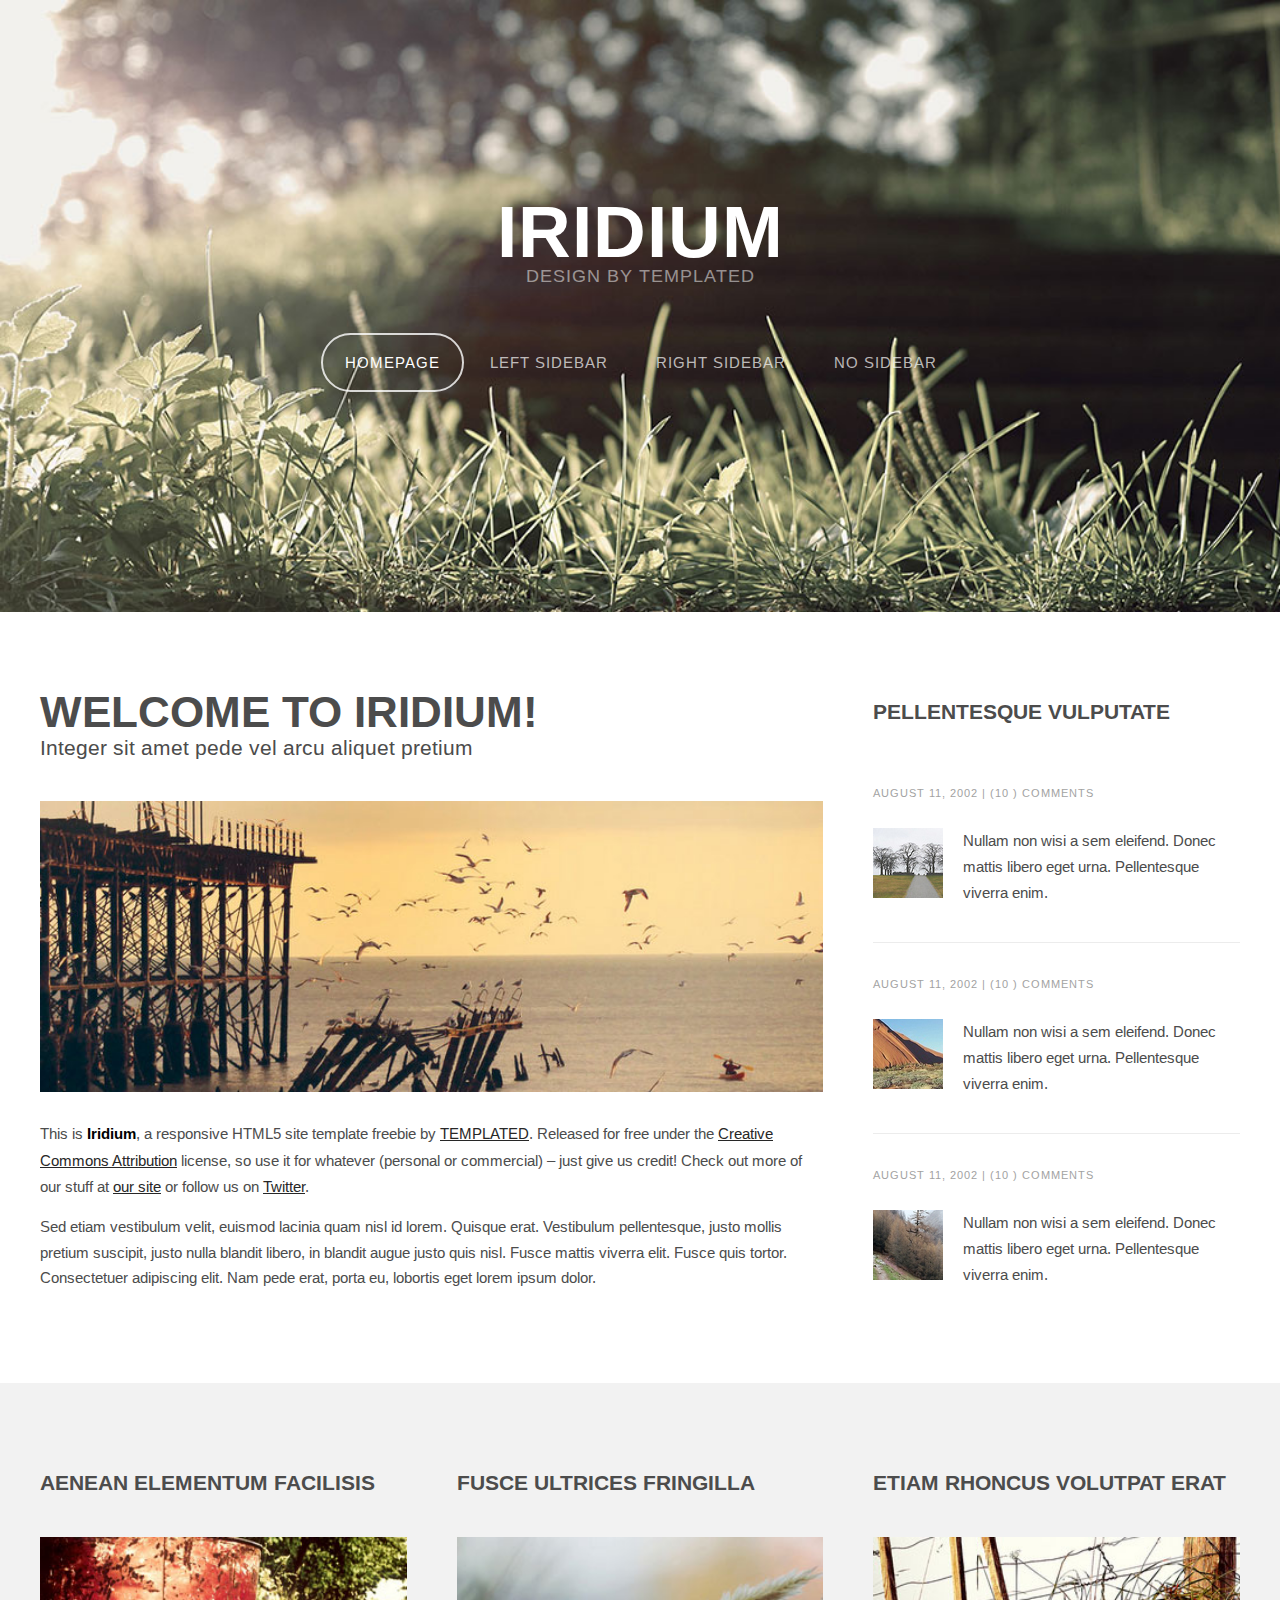
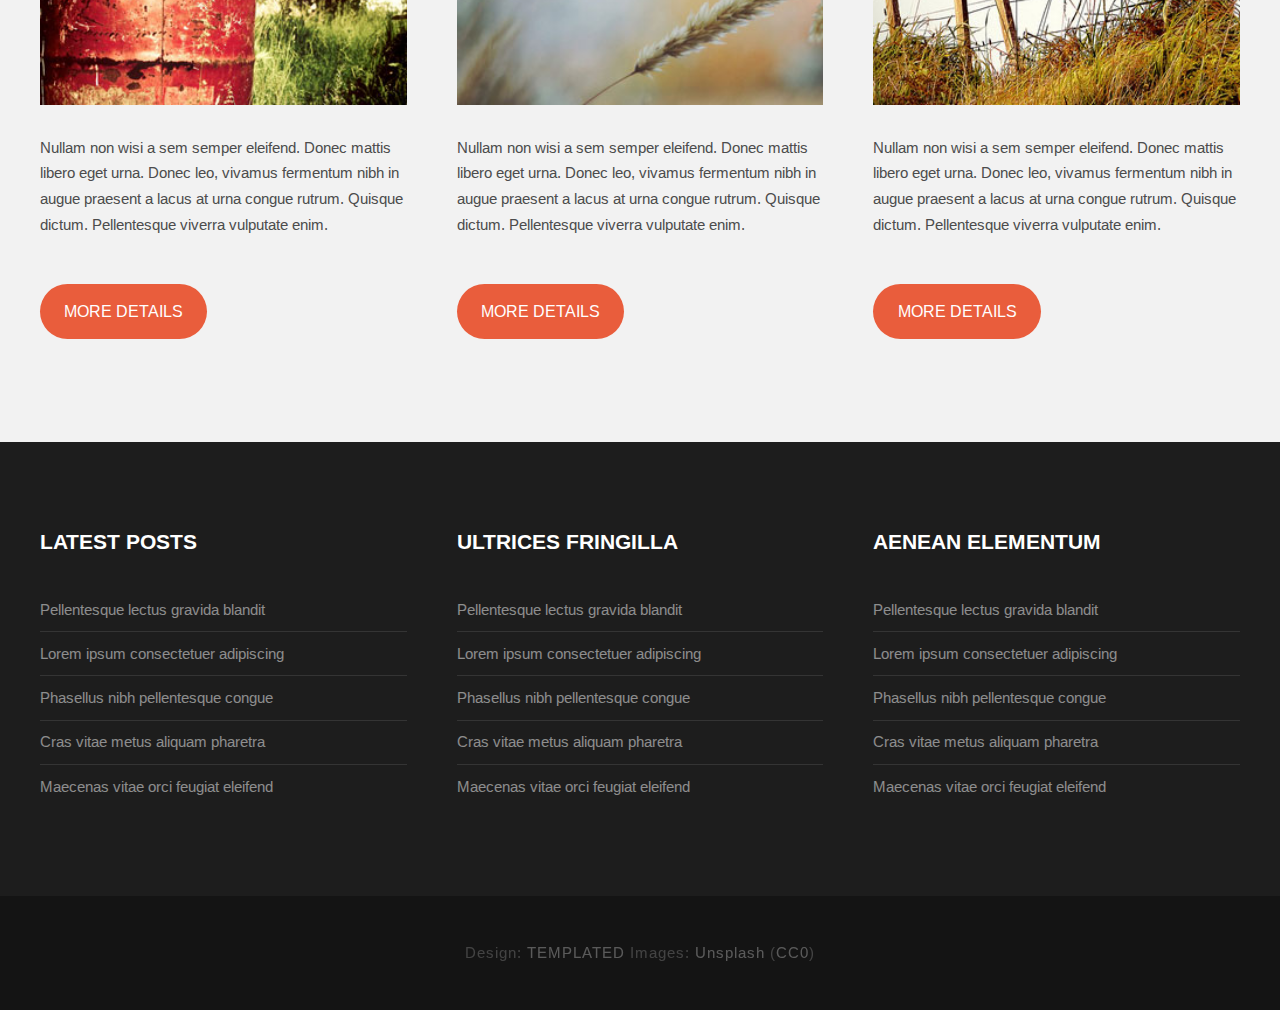
==== index.html @ a14058ca "Initial commit" ====
<!DOCTYPE HTML>
<!--
	Iridium by TEMPLATED
    templated.co @templatedco
    Released for free under the Creative Commons Attribution 3.0 license (templated.co/license)
-->
<html>
	<head>
		<title>Iridium by TEMPLATED</title>
		<meta http-equiv="content-type" content="text/html; charset=utf-8" />
		<meta name="description" content="" />
		<meta name="keywords" content="" />
		<link href='http://fonts.googleapis.com/css?family=Arimo:400,700' rel='stylesheet' type='text/css'>
		<!--[if lte IE 8]><script src="js/html5shiv.js"></script><![endif]-->
		<script src="http://ajax.googleapis.com/ajax/libs/jquery/1.11.0/jquery.min.js"></script>
		<script src="js/skel.min.js"></script>
		<script src="js/skel-panels.min.js"></script>
		<script src="js/init.js"></script>
		<noscript>
			<link rel="stylesheet" href="css/skel-noscript.css" />
			<link rel="stylesheet" href="css/style.css" />
			<link rel="stylesheet" href="css/style-desktop.css" />
		</noscript>
		<!--[if lte IE 8]><link rel="stylesheet" href="css/ie/v8.css" /><![endif]-->
		<!--[if lte IE 9]><link rel="stylesheet" href="css/ie/v9.css" /><![endif]-->
	</head>
	<body class="homepage">

		<!-- Header -->
		<div id="header">
			<div class="container"> 
				
				<!-- Logo -->
				<div id="logo">
					<h1><a href="#">Iridium</a></h1>
					<span>Design by TEMPLATED</span>
				</div>
				
				<!-- Nav -->
				<nav id="nav">
					<ul>
						<li class="active"><a href="index.html">Homepage</a></li>
						<li><a href="left-sidebar.html">Left Sidebar</a></li>
						<li><a href="right-sidebar.html">Right Sidebar</a></li>
						<li><a href="no-sidebar.html">No Sidebar</a></li>
					</ul>
				</nav>
			</div>
		</div>

		<!-- Main -->
		<div id="main">
			<div class="container">
				<div class="row"> 
					
					<!-- Content -->
					<div id="content" class="8u skel-cell-important">
						<section>
							<header>
								<h2>Welcome to Iridium!</h2>
								<span class="byline">Integer sit amet pede vel arcu aliquet pretium</span>
							</header>
							<a href="#" class="image full"><img src="images/pic07.jpg" alt="" /></a>
							<p>This is <strong>Iridium</strong>, a responsive HTML5 site template freebie by <a href="http://templated.co">TEMPLATED</a>. Released for free under the <a href="http://templated.co/license">Creative Commons Attribution</a> license, so use it for whatever (personal or commercial) &ndash; just give us credit! Check out more of our stuff at <a href="http://templated.co">our site</a> or follow us on <a href="http://twitter.com/templatedco">Twitter</a>.</p>
							<p>Sed etiam vestibulum velit, euismod lacinia quam nisl id lorem. Quisque erat. Vestibulum pellentesque, justo mollis pretium suscipit, justo nulla blandit libero, in blandit augue justo quis nisl. Fusce mattis viverra elit. Fusce quis tortor. Consectetuer adipiscing elit. Nam pede erat, porta eu, lobortis eget lorem ipsum dolor.</p>
						</section>
					</div>
					
					<!-- Sidebar -->
					<div id="sidebar" class="4u">
						<section>
							<header>
								<h2>Pellentesque vulputate</h2>
							</header>
							<ul class="style">
								<li>
									<p class="posted">August 11, 2002  |  (10 )  Comments</p>
									<img src="images/pic04.jpg" alt="" />
									<p class="text">Nullam non wisi a sem eleifend. Donec mattis libero eget urna. Pellentesque viverra enim.</p>
								</li>
								<li>
									<p class="posted">August 11, 2002  |  (10 )  Comments</p>
									<img src="images/pic05.jpg" alt="" />
									<p class="text">Nullam non wisi a sem eleifend. Donec mattis libero eget urna. Pellentesque viverra enim.</p>
								</li>
								<li>
									<p class="posted">August 11, 2002  |  (10 )  Comments</p>
									<img src="images/pic06.jpg" alt="" />
									<p class="text">Nullam non wisi a sem eleifend. Donec mattis libero eget urna. Pellentesque viverra enim.</p>
								</li>
							</ul>
						</section>
					</div>
				</div>
			</div>
		</div>

		<!-- Footer -->
		<div id="featured">
			<div class="container">
				<div class="row">
					<div class="4u">
						<h2>Aenean elementum facilisis</h2>
						<a href="#" class="image full"><img src="images/pic01.jpg" alt="" /></a>
						<p>Nullam non wisi a sem semper eleifend. Donec mattis libero eget urna. Donec leo, vivamus fermentum nibh in augue praesent a lacus at urna congue rutrum. Quisque dictum. Pellentesque viverra vulputate enim.</p>
						<p><a href="#" class="button">More Details</a></p>
					</div>
					<div class="4u">
						<h2>Fusce ultrices fringilla</h2>
						<a href="#" class="image full"><img src="images/pic02.jpg" alt="" /></a>
						<p>Nullam non wisi a sem semper eleifend. Donec mattis libero eget urna. Donec leo, vivamus fermentum nibh in augue praesent a lacus at urna congue rutrum. Quisque dictum. Pellentesque viverra vulputate enim.</p>
						<p><a href="#" class="button">More Details</a></p>
					</div>
					<div class="4u">
						<h2>Etiam rhoncus volutpat erat</h2>
						<a href="#" class="image full"><img src="images/pic03.jpg" alt="" /></a>
						<p>Nullam non wisi a sem semper eleifend. Donec mattis libero eget urna. Donec leo, vivamus fermentum nibh in augue praesent a lacus at urna congue rutrum. Quisque dictum. Pellentesque viverra vulputate enim.</p>
						<p><a href="#" class="button">More Details</a></p>
					</div>
				</div>
			</div>
		</div>


		<!-- Footer -->
		<div id="footer">
			<div class="container">
				<div class="row">
					<div class="4u">
						<section>
							<h2>Latest Posts</h2>
							<ul class="default">
								<li><a href="#">Pellentesque lectus gravida blandit</a></li>
								<li><a href="#">Lorem ipsum consectetuer adipiscing</a></li>
								<li><a href="#">Phasellus nibh pellentesque congue</a></li>
								<li><a href="#">Cras vitae metus aliquam pharetra</a></li>
								<li><a href="#">Maecenas vitae orci feugiat eleifend</a></li>
							</ul>
						</section>
					</div>
					<div class="4u">
						<section>
							<h2>Ultrices fringilla</h2>
							<ul class="default">
								<li><a href="#">Pellentesque lectus gravida blandit</a></li>
								<li><a href="#">Lorem ipsum consectetuer adipiscing</a></li>
								<li><a href="#">Phasellus nibh pellentesque congue</a></li>
								<li><a href="#">Cras vitae metus aliquam pharetra</a></li>
								<li><a href="#">Maecenas vitae orci feugiat eleifend</a></li>
							</ul>
						</section>
					</div>
					<div class="4u">
						<section>
							<h2>Aenean elementum</h2>
							<ul class="default">
								<li><a href="#">Pellentesque lectus gravida blandit</a></li>
								<li><a href="#">Lorem ipsum consectetuer adipiscing</a></li>
								<li><a href="#">Phasellus nibh pellentesque congue</a></li>
								<li><a href="#">Cras vitae metus aliquam pharetra</a></li>
								<li><a href="#">Maecenas vitae orci feugiat eleifend</a></li>
							</ul>
						</section>
					</div>
				</div>
			</div>
		</div>

		<!-- Copyright -->
		<div id="copyright">
			<div class="container">
				Design: <a href="http://templated.co">TEMPLATED</a> Images: <a href="http://unsplash.com">Unsplash</a> (<a href="http://unsplash.com/cc0">CC0</a>)
			</div>
		</div>
		
	</body>
</html>
---- css/skel-noscript.css ----
/* Resets (http://meyerweb.com/eric/tools/css/reset/ | v2.0 | 20110126 | License: none (public domain)) */

	html,body,div,span,applet,object,iframe,h1,h2,h3,h4,h5,h6,p,blockquote,pre,a,abbr,acronym,address,big,cite,code,del,dfn,em,img,ins,kbd,q,s,samp,small,strike,strong,sub,sup,tt,var,b,u,i,center,dl,dt,dd,ol,ul,li,fieldset,form,label,legend,table,caption,tbody,tfoot,thead,tr,th,td,article,aside,canvas,details,embed,figure,figcaption,footer,header,hgroup,menu,nav,output,ruby,section,summary,time,mark,audio,video{margin:0;padding:0;border:0;font-size:100%;font:inherit;vertical-align:baseline;}article,aside,details,figcaption,figure,footer,header,hgroup,menu,nav,section{display:block;}body{line-height:1;}ol,ul{list-style:none;}blockquote,q{quotes:none;}blockquote:before,blockquote:after,q:before,q:after{content:'';content:none;}table{border-collapse:collapse;border-spacing:0;}body{-webkit-text-size-adjust:none}

/* Box Model */

	*, *:before, *:after {
		-moz-box-sizing: border-box;
		-webkit-box-sizing: border-box;
		-o-box-sizing: border-box;
		-ms-box-sizing: border-box;
		box-sizing: border-box;
	}

/* Container */

	body {
		min-width: 1200px;
	}

	.container {
		width: 1200px;
		margin-left: auto;
		margin-right: auto;
	}

	/* Modifiers */
	
		.container.small {
			width: 900px;
		}

		.container.big {
			width: 100%;
			max-width: 1500px;
			min-width: 1200px;
		}

/* Grid */

	/* Cells */

		.\31 2u { width: 100% }
		.\31 1u { width: 91.6666666667% }
		.\31 0u { width: 83.3333333333% }
		.\39 u { width: 75% }
		.\38 u { width: 66.6666666667% }
		.\37 u { width: 58.3333333333% }
		.\36 u { width: 50% }
		.\35 u { width: 41.6666666667% }
		.\34 u { width: 33.3333333333% }
		.\33 u { width: 25% }
		.\32 u { width: 16.6666666667% }
		.\31 u { width: 8.3333333333% }
		.\-11u { margin-left: 91.6666666667% }
		.\-10u { margin-left: 83.3333333333% }
		.\-9u { margin-left: 75% }
		.\-8u { margin-left: 66.6666666667% }
		.\-7u { margin-left: 58.3333333333% }
		.\-6u { margin-left: 50% }
		.\-5u { margin-left: 41.6666666667% }
		.\-4u { margin-left: 33.3333333333% }
		.\-3u { margin-left: 25% }
		.\-2u { margin-left: 16.6666666667% }
		.\-1u { margin-left: 8.3333333333% }

		.row > * {
			padding: 50px 0 0 50px;
			float: left;
			-moz-box-sizing: border-box;
			-webkit-box-sizing: border-box;
			-o-box-sizing: border-box;
			-ms-box-sizing: border-box;
			box-sizing: border-box;
		}

		.row + .row > * {
			padding-top: 50px;
		}

		.row {
			margin-left: -50px;
		}

	/* Rows */

		.row:after {
			content: '';
			display: block;
			clear: both;
			height: 0;
		}

		.row:first-child > * {
			padding-top: 0;
		}

		.row > * {
			padding-top: 0;
		}

		/* Modifiers */

			/* Flush */

				.row.flush {
					margin-left: 0;
				}

				.row.flush > * {
					padding: 0 !important;
				}

			/* Quarter */

				.row.quarter > * {
					padding: 12.5px 0 0 12.5px;
				}

				.row.quarter + .row.quarter > * {
					padding-top: 12.5px;
				}

				.row.quarter {
					margin-left: -12.5px;
				}

			/* Half */

				.row.half > * {
					padding: 25px 0 0 25px;
				}

				.row.half + .row.half > * {
					padding-top: 25px;
				}

				.row.half {
					margin-left: -25px;
				}

			/* One and (a) Half */

				.row.oneandhalf > * {
					padding: 75px 0 0 75px;
				}

				.row.oneandhalf + .row.oneandhalf > * {
					padding-top: 75px;
				}

				.row.oneandhalf {
					margin-left: -75px;
				}

			/* Double */

				.row.double > * {
					padding: 100px 0 0 100px;
				}

				.row.double + .row.double > * {
					padding-top: 100px;
				}

				.row.double {
					margin-left: -100px;
				}
---- css/style.css ----
/*
	Iridium by TEMPLATED
    templated.co @templatedco
    Released for free under the Creative Commons Attribution 3.0 license (templated.co/license)
*/

/*********************************************************************************/
/* Basic                                                                         */
/*********************************************************************************/

	body
	{
		background: #141414;
	}

	body,input,textarea,select
	{
		font-family: 'Arimo', sans-serif;
		font-size: 11pt;
		line-height: 1.75em;
		color: #4c4c4c;
	}

	h1,h2,h3,h4,h5,h6
	{
		text-transform: uppercase;
		font-weight: bold;
	}
	
		h1 a, h2 a, h3 a, h4 a, h5 a, h6 a
		{
			color: inherit;
			text-decoration: none;
		}
		
	/* Change this to whatever font weight/color pairing is most suitable */
	strong, b
	{
		font-weight: bold;
		color: #000000;
	}
	
	em, i
	{
		font-style: italic;
	}

	/* Don't forget to set this to something that matches the design */
	a
	{
		text-decoration: underline;
		color: #272727;
	}

	a:hover
	{
		text-decoration: none;
	}
	
	sub
	{
		position: relative;
		top: 0.5em;
		font-size: 0.8em;
	}
	
	sup
	{
		position: relative;
		top: -0.5em;
		font-size: 0.8em;
	}
	
	hr
	{
		border: 0;
		border-top: solid 1px #ddd;
	}
	
	blockquote
	{
		border-left: solid 0.5em #ddd;
		padding: 1em 0 1em 2em;
		font-style: italic;
	}
	
	p, ul, ol, dl, table
	{
		margin-bottom: 1em;
	}

	header
	{
		margin-bottom: 1em;
	}
	
		header h2
		{
		}
	
		header .byline
		{
			display: block;
			margin: 0.5em 0 0 0;
			padding: 0 0 0.5em 0;
		}
		
	footer
	{
		margin-top: 1em;
	}

	br.clear
	{
		clear: both;
	}

	/* Sections/Articles */
	
		section,
		article
		{
			margin-bottom: 3em;
		}
		
		section > :last-child,
		article > :last-child
		{
			margin-bottom: 0;
		}

		section:last-child,
		article:last-child
		{
			margin-bottom: 0;
		}

		.row > section,
		.row > article
		{
			margin-bottom: 0;
		}

	/* Images */

		.image
		{
			display: inline-block;
		}
		
			.image img
			{
				display: block;
				width: 100%;
			}

			.image.featured
			{
				display: block;
				width: 100%;
				margin: 0 0 2em 0;
			}
			
			.image.full
			{
				display: block;
				width: 100%;
				margin: 0 0 2em 0;
			}
			
			.image.left
			{
				float: left;
				margin: 0 2em 2em 0;
			}
			
			.image.centered
			{
				display: block;
				margin: 0 0 2em 0;
			}

				.image.centered img
				{
					margin: 0 auto;
					width: auto;
				}

	/* Lists */

		ul.default
		{
			margin: 0;
			padding: 0;
			list-style: none;
		}
		
			ul.default li
			{
				padding: 0.60em 0em;
				border-top: 1px solid;
				border-color: rgba(255,255,255,.1);
			}
			
			ul.default li:first-child
			{
				padding-top: 0;
				border-top: none;
			}
			
			ul.default a
			{
				text-decoration: none;
				color: rgba(255,255,255,.5);
			}
			
			ul.default a:hover
			{
				text-decoration: underline;
			}
			
		ul.style {
		}
		
		ul.style li {
			margin: 0;
			padding: 2em 0em 1.5em 0em;
			border-top: 1px solid #ECECEC;
		}
		
		ul.style li:first-child
		{
			padding-top: 0;
			border-top: none;
		}
		
		ul.style img {
			float: left;
			margin-right: 20px;
		}
		
		ul.style p {
		}
		
		ul.style .posted {
			padding: 0em 0em 1em 0em;
			letter-spacing: 1px;
			text-transform: uppercase;
			font-size: 8pt;
			color: #A2A2A2;
		}
		
		ul.style .first {
			padding-top: 0px;
			border-top: none;
		}
							

	/* Buttons */
		
		.button
		{
			position: relative;
			display: inline-block;
			margin-top: 2em;
			padding: 0.90em 1.5em;
			background: #e95d3c;
			border-radius: 40px;
			text-decoration: none;
			text-transform: uppercase;
			font-size: 1.1em;
			color: #FFF;
			-moz-transition: color 0.35s ease-in-out, background-color 0.35s ease-in-out;
			-webkit-transition: color 0.35s ease-in-out, background-color 0.35s ease-in-out;
			-o-transition: color 0.35s ease-in-out, background-color 0.35s ease-in-out;
			-ms-transition: color 0.35s ease-in-out, background-color 0.35s ease-in-out;
			transition: color 0.35s ease-in-out, background-color 0.35s ease-in-out;
			cursor: pointer;
		}

			.button:hover
			{
				background: #de3d27;
				color: #FFF !important;
			}
			
/*********************************************************************************/
/* Header                                                                        */
/*********************************************************************************/

	#header
	{
		position: relative;
		background: #2a2f27 url(../images/banner.jpg) no-repeat;
		background-size: cover;
	}

	#logo
	{
	}
	
	#nav
	{
	}

		#nav ul
		{
			margin: 0;
		}
	
/*********************************************************************************/
/* Banner                                                                        */
/*********************************************************************************/

	#banner
	{
		position: relative;
		background: #333;
		color: #fff;
	}

/*********************************************************************************/
/* Main                                                                          */
/*********************************************************************************/

	#main
	{
		position: relative;
		background: #fff;
	}

/*********************************************************************************/
/* Featured                                                                      */
/*********************************************************************************/
	
	#featured
	{
		position: relative;
		background: #f2f2f2;
	}
	
	#featured h2
	{
		display: block;
		margin-bottom: 2em;
		font-size: 1.4em;
	}
	
/*********************************************************************************/
/* Footer                                                                        */
/*********************************************************************************/
	
	#footer
	{
		position: relative;
		background: #1d1d1d;
	}
	
	#footer h2
	{
		display: block;
		color: #FFF;
	}
	
/*********************************************************************************/
/* Copyright                                                                     */
/*********************************************************************************/
	
	#copyright
	{
		position: relative;
		padding: 3em 0em;
		letter-spacing: 1px;
		text-align: center;
		color: rgba(255,255,255,.2);
	}
	
	#copyright .container
	{
	}
	
	#copyright a
	{
		text-decoration: none;
		color: rgba(255,255,255,.3);
	}
---- css/style-desktop.css ----
/*
	Iridium by TEMPLATED
    templated.co @templatedco
    Released for free under the Creative Commons Attribution 3.0 license (templated.co/license)
*/

/*********************************************************************************/
/* Basic                                                                         */
/*********************************************************************************/

	body
	{
	}

	body,input,textarea,select
	{
		font-size: 11pt;
	}

/*********************************************************************************/
/* Header                                                                        */
/*********************************************************************************/

	#header
	{
		position: relative;
		padding: 5em 0em;
		text-align: center;
	}
	
		.homepage #header
		{
			padding: 15em 0em;
		}

		#header .container
		{
		}

/*********************************************************************************/
/* Logo                                                                          */
/*********************************************************************************/

	#logo
	{
		margin-bottom: 3em;
	}
	
		#logo h1
		{
			color: #FFF;
		}
	
		#logo h1 a
		{
			display: block;
			letter-spacing: 1px;
			text-decoration: none;
			text-transform: uppercase;
			font-size: 5em;
			font-weight: 900;
			color: #FFF;
		}

		#logo span
		{
			display: block;
			padding-top: 1em;
			letter-spacing: 1px;
			text-transform: uppercase;
			font-size: 1.2em;
			color: rgba(255,255,255,.5);
		}			
			

/*********************************************************************************/
/* Nav                                                                           */
/*********************************************************************************/

	#nav
	{
	}

		#nav > ul > li
		{
			display: inline-block;
		}
		
			#nav > ul > li:last-child
			{
				padding-right: 0;
			}

			#nav > ul > li > a,
			#nav > ul > li > span
			{
				display: block;
				padding: 1em 1.5em;
				letter-spacing: 1px;
				text-decoration: none;
				text-transform: uppercase;
				font-weight: 200;
				font-size: 1em;
				outline: 0;
				color: rgba(255,255,255,.7);
			}


			#nav > ul > li > a:hover
			{
				color: #FFF;
			}

			#nav li.active a
			{
				background: none;
				border-radius: 40px;
				border: 2px solid;
				border-color: rgba(255,255,255,.8);
				color: #FFF;
			}

			#nav > ul > li > ul
			{
				display: none;
			}


/*********************************************************************************/
/* Main                                                                          */
/*********************************************************************************/

	#main
	{
		padding: 6em 0em 4em 0em;
	}
	
	#content
	{
	}
	
	#content header
	{
		margin-bottom: 2em;
	}
	
	#content header h2
	{
		font-size: 3em;
	}
	
	#content header .byline
	{
		font-size: 1.40em;
	}
	
	#sidebar h2
	{
		display: block;
		padding-bottom: 2em;
		font-size: 1.4em;
	}

/*********************************************************************************/
/* Featured                                                                      */
/*********************************************************************************/
	
	#featured
	{
		padding: 6em 0em;
	}

/*********************************************************************************/
/* Footer                                                                        */
/*********************************************************************************/
	
	#footer
	{
		position: relative;
		padding: 6em 0em;
	}
	
	#footer h2
	{
		padding-bottom: 2em;
		font-size: 1.4em;
	}
	
/*********************************************************************************/
/* Copyright                                                                     */
/*********************************************************************************/
	
	#copyright
	{
		padding: 3em 0em;
	}
---- css/ie/v8.css ----
/*********************************************************************************/
/* Basic                                                                         */
/*********************************************************************************/

	.button
	{
		/*
		
		For elements that use border-radius, add the following:
		
			-ms-behavior: url('css/ie/PIE.htc');

		Note that PIE.htc requires its elements to be relative or absolute:

			position: relative;

		*/
	}
---- css/ie/v9.css ----
/*********************************************************************************/
/* Basic                                                                         */
/*********************************************************************************/
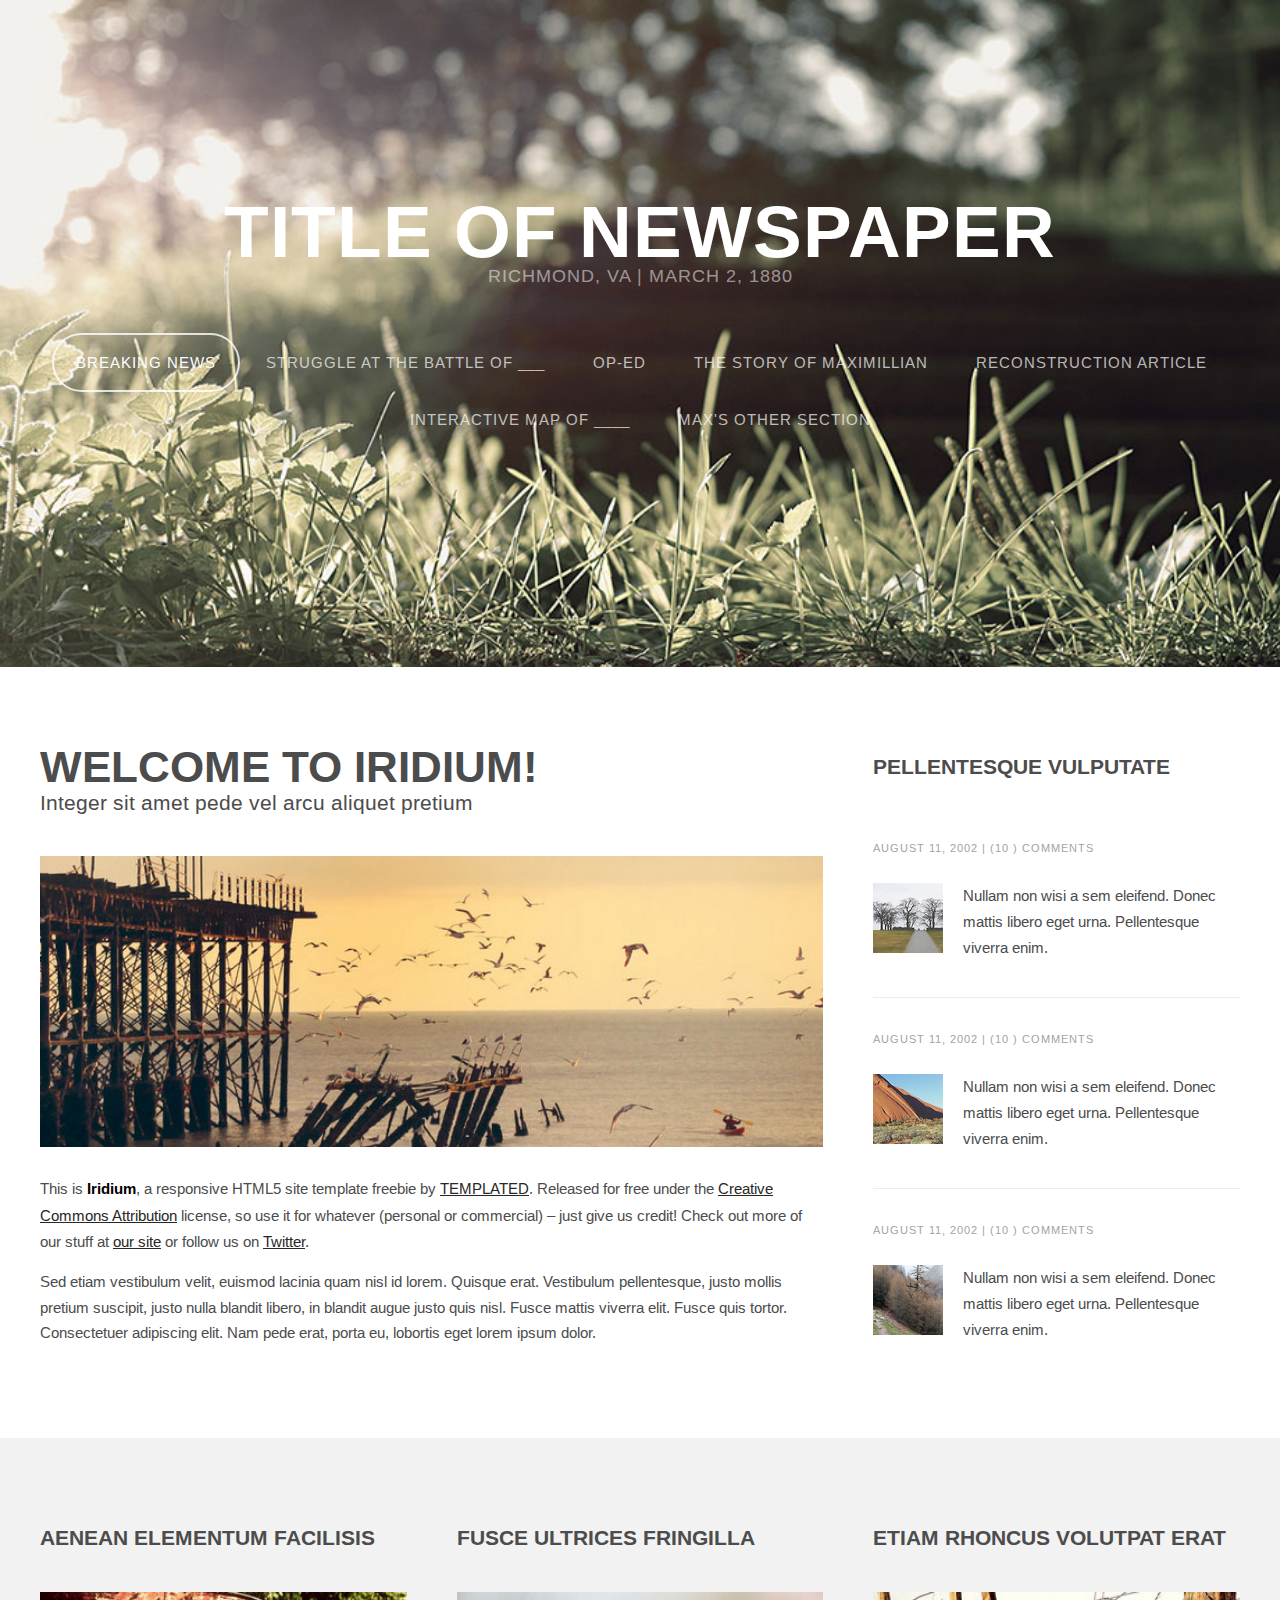
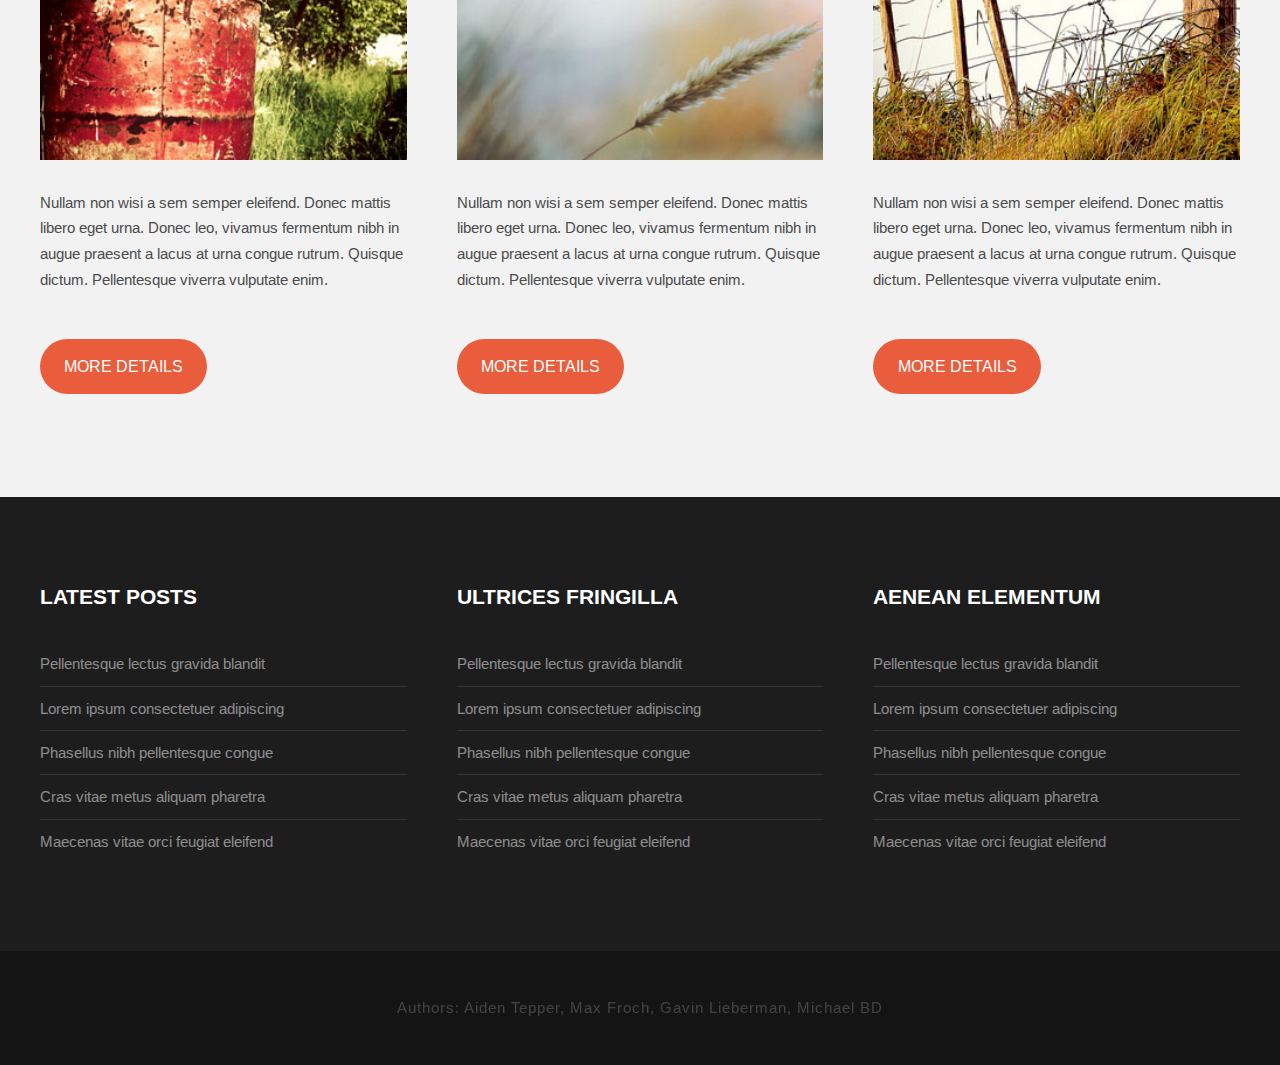
==== commit ab3d075d: "Changed some titles" ====
--- a/index.html
+++ b/index.html
@@ -6,7 +6,7 @@
 -->
 <html>
 	<head>
-		<title>Iridium by TEMPLATED</title>
+		<title>Title of Newspaper</title>
 		<meta http-equiv="content-type" content="text/html; charset=utf-8" />
 		<meta name="description" content="" />
 		<meta name="keywords" content="" />
@@ -28,21 +28,24 @@
 
 		<!-- Header -->
 		<div id="header">
-			<div class="container"> 
-				
+			<div class="container">
+
 				<!-- Logo -->
 				<div id="logo">
-					<h1><a href="#">Iridium</a></h1>
-					<span>Design by TEMPLATED</span>
+					<h1><a href="#">Title of Newspaper</a></h1>
+					<span>Richmond, VA | March 2, 1880</span>
 				</div>
-				
+
 				<!-- Nav -->
 				<nav id="nav">
 					<ul>
-						<li class="active"><a href="index.html">Homepage</a></li>
-						<li><a href="left-sidebar.html">Left Sidebar</a></li>
-						<li><a href="right-sidebar.html">Right Sidebar</a></li>
-						<li><a href="no-sidebar.html">No Sidebar</a></li>
+						<li class="active"><a href="index.html">Breaking News</a></li>
+						<li><a href="left-sidebar.html">Struggle at the Battle of ___</a></li>
+						<li><a href="right-sidebar.html">Op-Ed</a></li>
+						<li><a href="no-sidebar.html">The Story of Maximillian</a></li>
+						<li><a href="no-sidebar.html">Reconstruction Article</a></li>
+						<li><a href="no-sidebar.html">Interactive Map of ____</a></li>
+						<li><a href="no-sidebar.html">Max's Other Section</a></li>
 					</ul>
 				</nav>
 			</div>
@@ -51,8 +54,8 @@
 		<!-- Main -->
 		<div id="main">
 			<div class="container">
-				<div class="row"> 
-					
+				<div class="row">
+
 					<!-- Content -->
 					<div id="content" class="8u skel-cell-important">
 						<section>
@@ -65,7 +68,7 @@
 							<p>Sed etiam vestibulum velit, euismod lacinia quam nisl id lorem. Quisque erat. Vestibulum pellentesque, justo mollis pretium suscipit, justo nulla blandit libero, in blandit augue justo quis nisl. Fusce mattis viverra elit. Fusce quis tortor. Consectetuer adipiscing elit. Nam pede erat, porta eu, lobortis eget lorem ipsum dolor.</p>
 						</section>
 					</div>
-					
+
 					<!-- Sidebar -->
 					<div id="sidebar" class="4u">
 						<section>
@@ -169,9 +172,9 @@
 		<!-- Copyright -->
 		<div id="copyright">
 			<div class="container">
-				Design: <a href="http://templated.co">TEMPLATED</a> Images: <a href="http://unsplash.com">Unsplash</a> (<a href="http://unsplash.com/cc0">CC0</a>)
+				Authors: Aiden Tepper, Max Froch, Gavin Lieberman, Michael BD
 			</div>
 		</div>
-		
+
 	</body>
-</html>+</html>
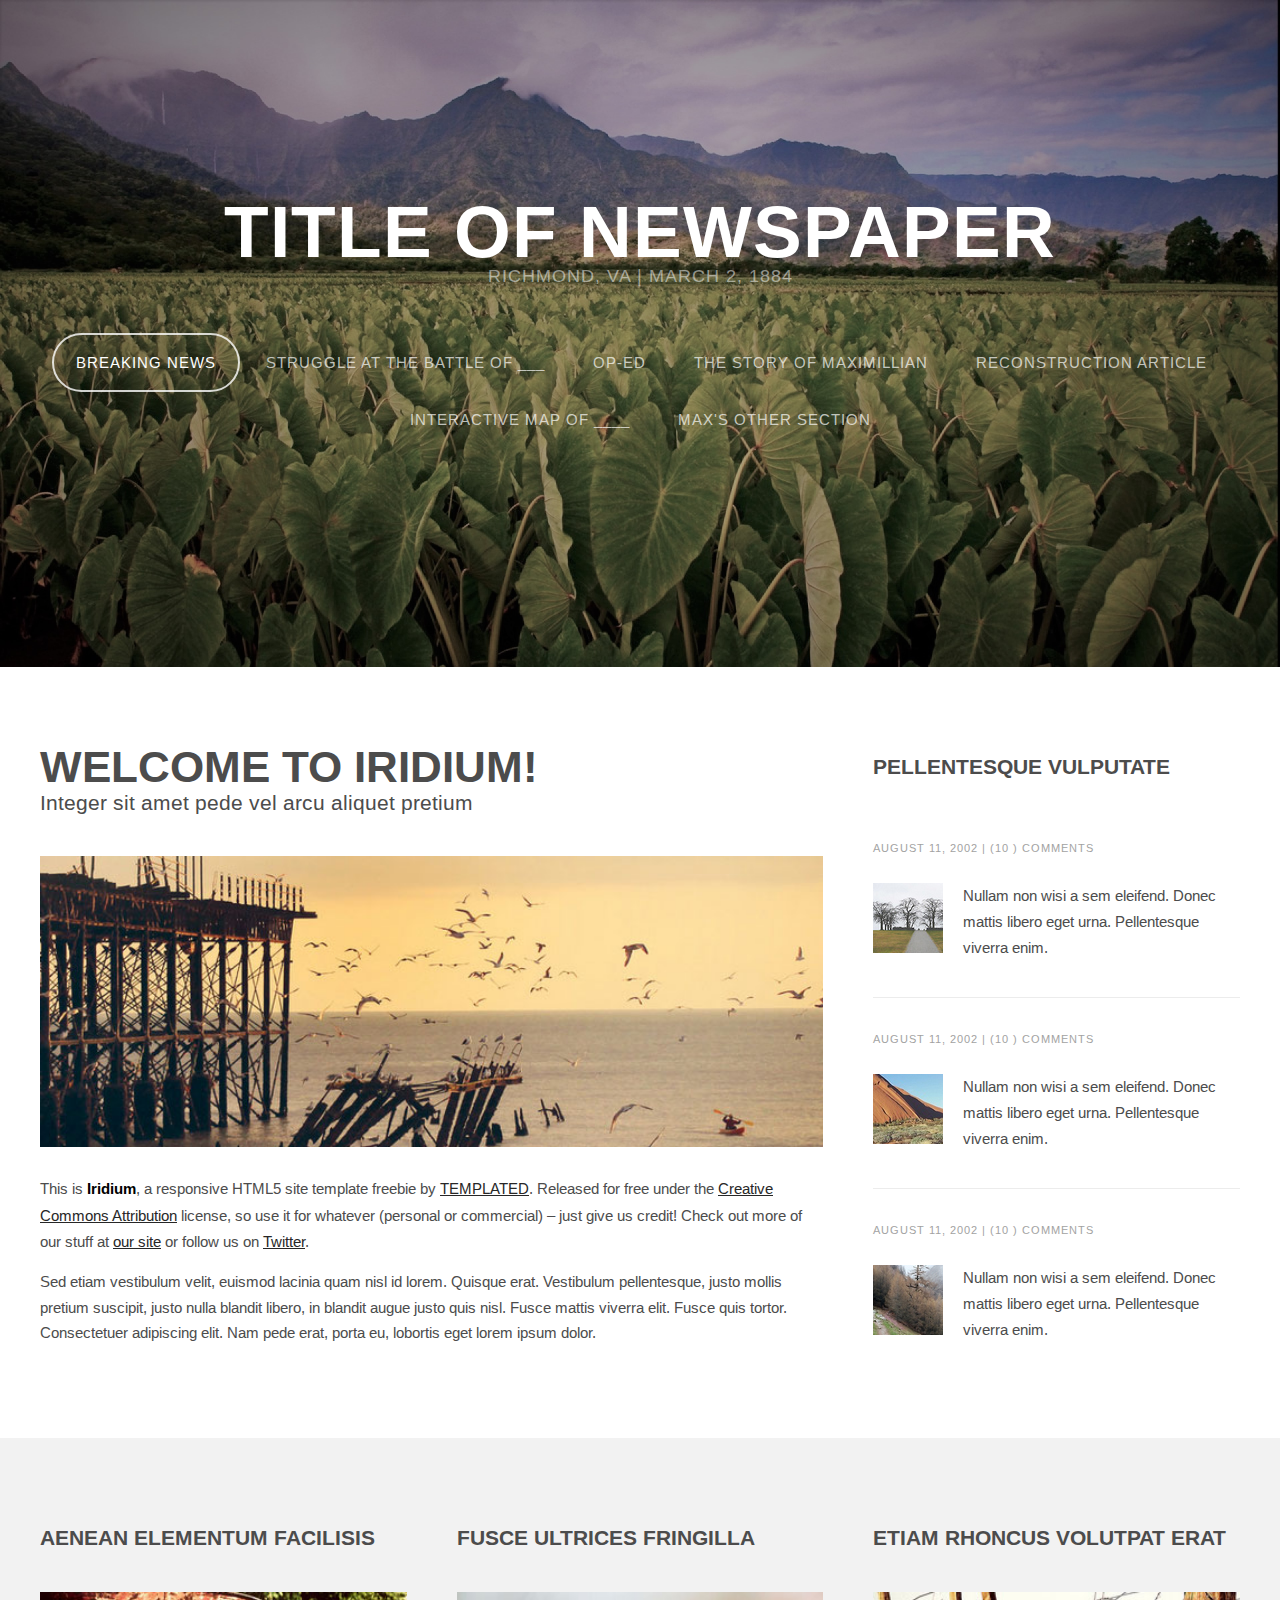
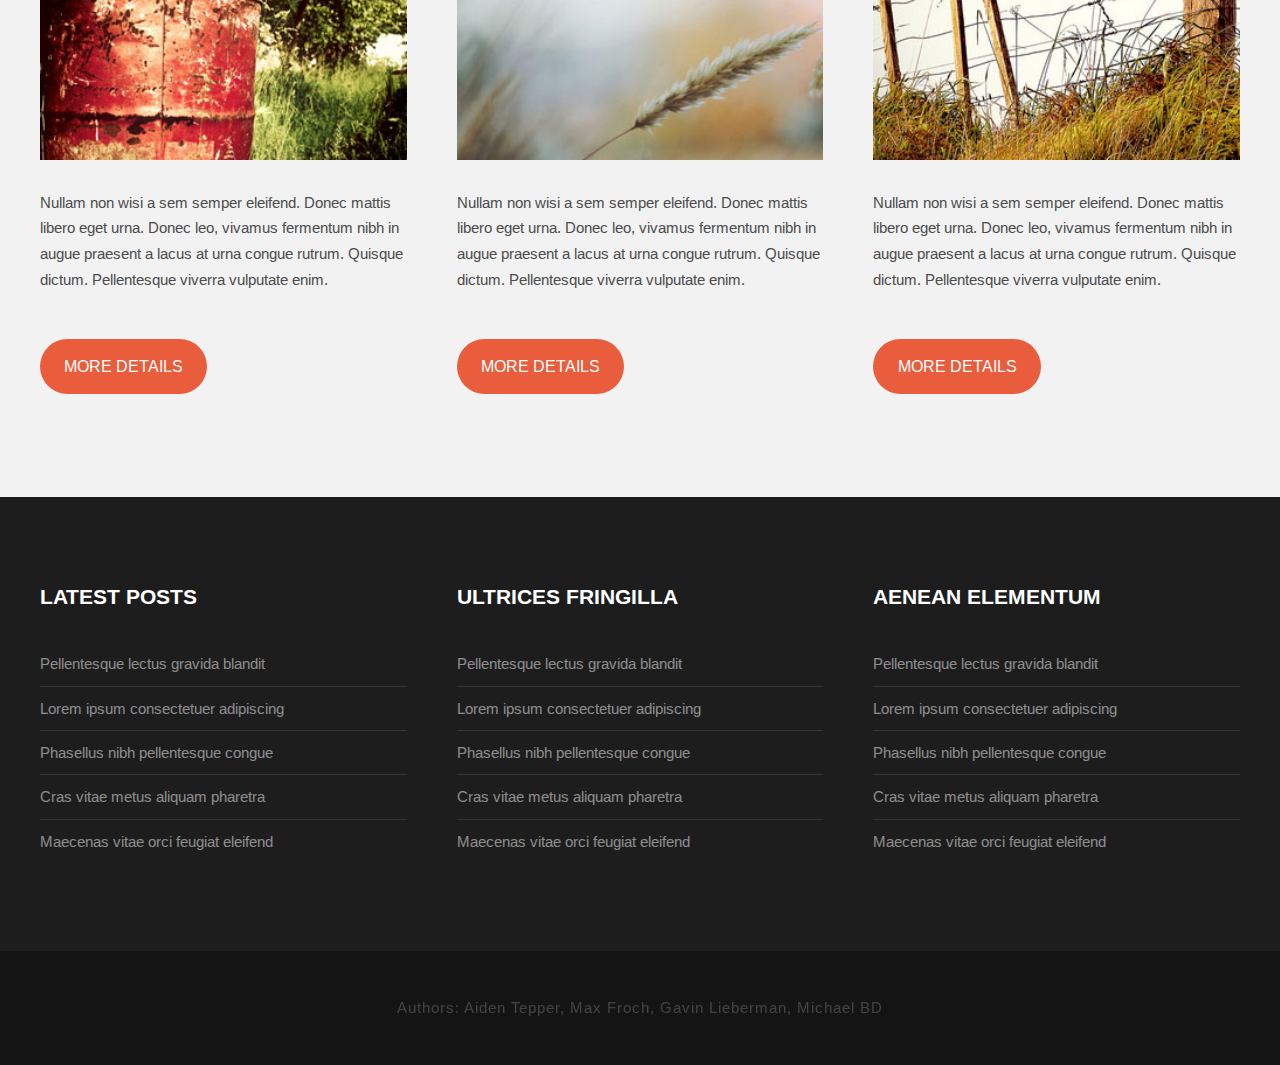
==== commit 8a7cf328: "Changed year to 1884" ====
--- a/index.html
+++ b/index.html
@@ -33,19 +33,19 @@
 				<!-- Logo -->
 				<div id="logo">
 					<h1><a href="#">Title of Newspaper</a></h1>
-					<span>Richmond, VA | March 2, 1880</span>
+					<span>Richmond, VA | March 2, 1884</span>
 				</div>
 
 				<!-- Nav -->
 				<nav id="nav">
 					<ul>
 						<li class="active"><a href="index.html">Breaking News</a></li>
-						<li><a href="left-sidebar.html">Struggle at the Battle of ___</a></li>
-						<li><a href="right-sidebar.html">Op-Ed</a></li>
-						<li><a href="no-sidebar.html">The Story of Maximillian</a></li>
-						<li><a href="no-sidebar.html">Reconstruction Article</a></li>
-						<li><a href="no-sidebar.html">Interactive Map of ____</a></li>
-						<li><a href="no-sidebar.html">Max's Other Section</a></li>
+						<li><a href="battle.html">Struggle at the Battle of ___</a></li>
+						<li><a href="op-ed.html">Op-Ed</a></li>
+						<li><a href="story.html">The Story of Maximillian</a></li>
+						<li><a href="reconstruction.html">Reconstruction Article</a></li>
+						<li><a href="map.html">Interactive Map of ____</a></li>
+						<li><a href="other.html">Max's Other Section</a></li>
 					</ul>
 				</nav>
 			</div>
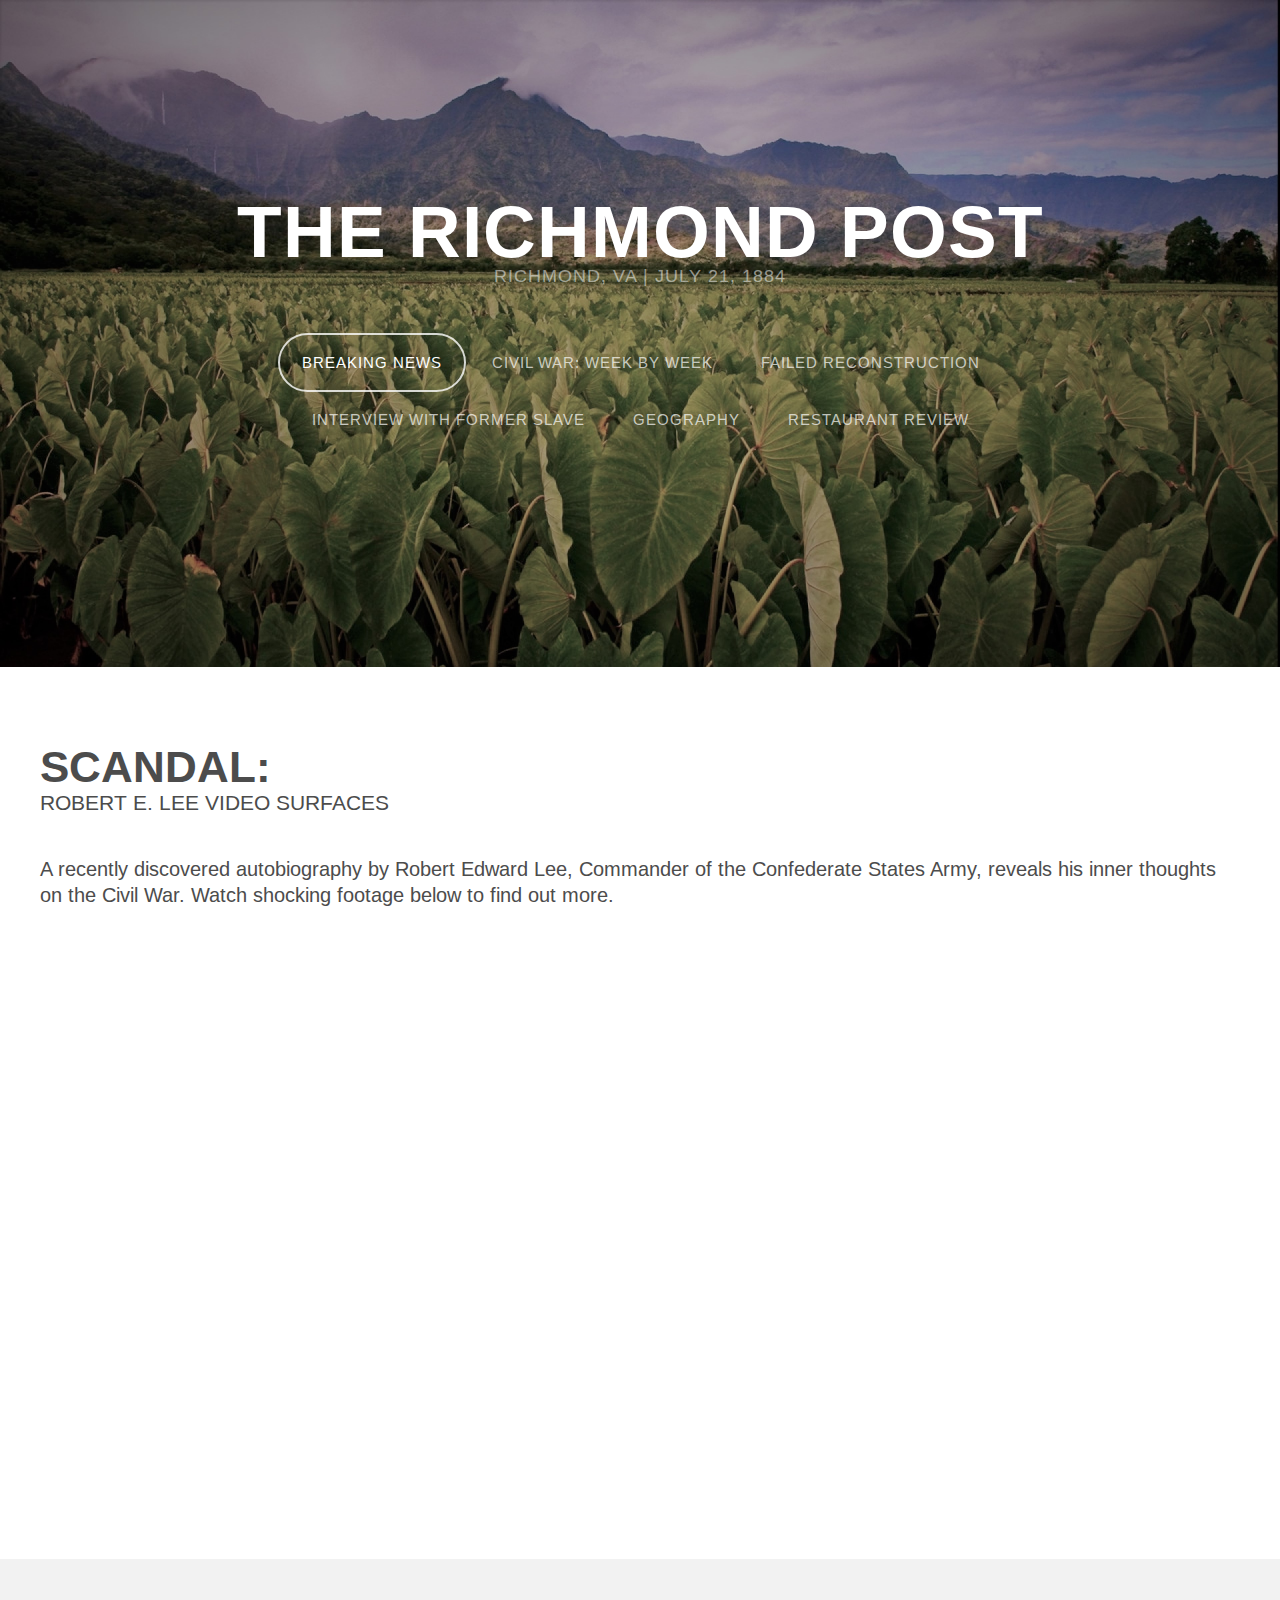
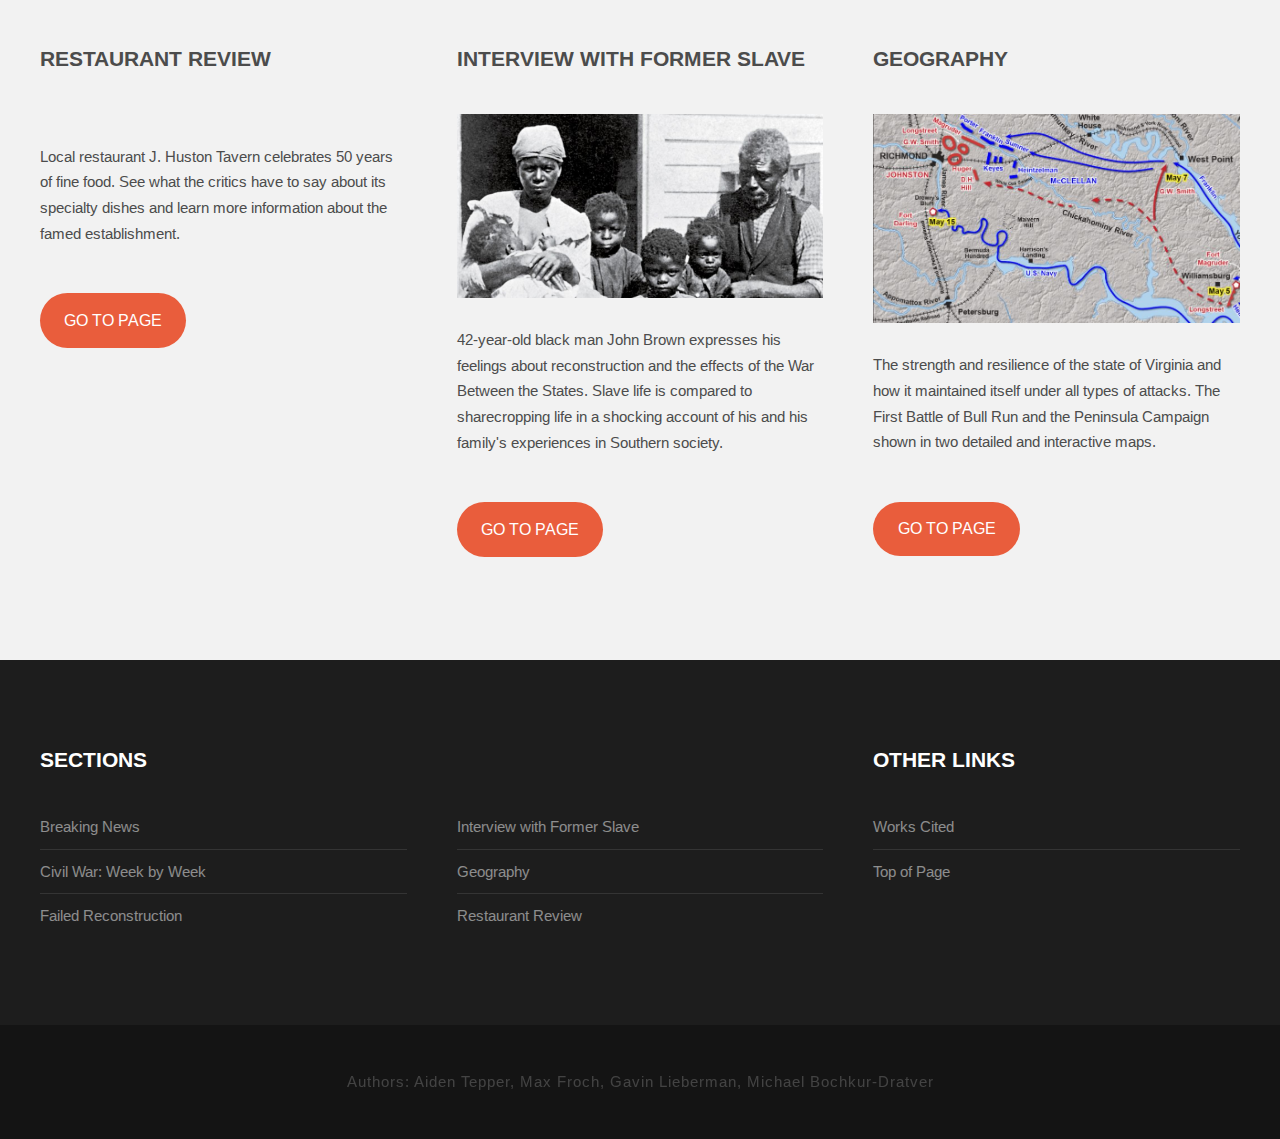
==== commit 29f09ba0: "Bulk of work" ====
--- a/index.html
+++ b/index.html
@@ -6,7 +6,7 @@
 -->
 <html>
 	<head>
-		<title>Title of Newspaper</title>
+		<title>The Richmond Post</title>
 		<meta http-equiv="content-type" content="text/html; charset=utf-8" />
 		<meta name="description" content="" />
 		<meta name="keywords" content="" />
@@ -32,20 +32,19 @@
 
 				<!-- Logo -->
 				<div id="logo">
-					<h1><a href="#">Title of Newspaper</a></h1>
-					<span>Richmond, VA | March 2, 1884</span>
+					<h1><a href="#">The Richmond Post</a></h1>
+					<span>Richmond, VA | July 21, 1884</span>
 				</div>
 
 				<!-- Nav -->
 				<nav id="nav">
 					<ul>
 						<li class="active"><a href="index.html">Breaking News</a></li>
-						<li><a href="battle.html">Struggle at the Battle of ___</a></li>
-						<li><a href="op-ed.html">Op-Ed</a></li>
-						<li><a href="story.html">The Story of Maximillian</a></li>
-						<li><a href="reconstruction.html">Reconstruction Article</a></li>
-						<li><a href="map.html">Interactive Map of ____</a></li>
-						<li><a href="other.html">Max's Other Section</a></li>
+						<li><a href="battle.html">Civil War: Week by Week</a></li>
+						<li><a href="op-ed.html">Failed Reconstruction</a></li><br>
+						<li><a href="story.html">Interview with Former Slave</a></li>
+						<li><a href="map.html">Geography</a></li>
+						<li><a href="restaurant.html">Restaurant Review</a></li>
 					</ul>
 				</nav>
 			</div>
@@ -57,43 +56,21 @@
 				<div class="row">
 
 					<!-- Content -->
-					<div id="content" class="8u skel-cell-important">
+					<div id="content" class="12u skel-cell-important">
 						<section>
 							<header>
-								<h2>Welcome to Iridium!</h2>
-								<span class="byline">Integer sit amet pede vel arcu aliquet pretium</span>
+								<h2>SCANDAL:</h2>
+								<span class="byline">ROBERT E. LEE VIDEO SURFACES</span>
 							</header>
-							<a href="#" class="image full"><img src="images/pic07.jpg" alt="" /></a>
-							<p>This is <strong>Iridium</strong>, a responsive HTML5 site template freebie by <a href="http://templated.co">TEMPLATED</a>. Released for free under the <a href="http://templated.co/license">Creative Commons Attribution</a> license, so use it for whatever (personal or commercial) &ndash; just give us credit! Check out more of our stuff at <a href="http://templated.co">our site</a> or follow us on <a href="http://twitter.com/templatedco">Twitter</a>.</p>
-							<p>Sed etiam vestibulum velit, euismod lacinia quam nisl id lorem. Quisque erat. Vestibulum pellentesque, justo mollis pretium suscipit, justo nulla blandit libero, in blandit augue justo quis nisl. Fusce mattis viverra elit. Fusce quis tortor. Consectetuer adipiscing elit. Nam pede erat, porta eu, lobortis eget lorem ipsum dolor.</p>
+							<p style="font-size:20px">A recently discovered autobiography by
+								Robert Edward Lee, Commander of the Confederate States Army, reveals
+								his inner thoughts on the Civil War. Watch shocking footage below
+								to find out more.</p>
+							<br>
+							<center><iframe width="960" height="540" src="https://www.youtube.com/embed/uj-Ykr0Un78?rel=0&amp;showinfo=0" frameborder="0" gesture="media" allow="encrypted-media" allowfullscreen></iframe></center>
 						</section>
 					</div>
 
-					<!-- Sidebar -->
-					<div id="sidebar" class="4u">
-						<section>
-							<header>
-								<h2>Pellentesque vulputate</h2>
-							</header>
-							<ul class="style">
-								<li>
-									<p class="posted">August 11, 2002  |  (10 )  Comments</p>
-									<img src="images/pic04.jpg" alt="" />
-									<p class="text">Nullam non wisi a sem eleifend. Donec mattis libero eget urna. Pellentesque viverra enim.</p>
-								</li>
-								<li>
-									<p class="posted">August 11, 2002  |  (10 )  Comments</p>
-									<img src="images/pic05.jpg" alt="" />
-									<p class="text">Nullam non wisi a sem eleifend. Donec mattis libero eget urna. Pellentesque viverra enim.</p>
-								</li>
-								<li>
-									<p class="posted">August 11, 2002  |  (10 )  Comments</p>
-									<img src="images/pic06.jpg" alt="" />
-									<p class="text">Nullam non wisi a sem eleifend. Donec mattis libero eget urna. Pellentesque viverra enim.</p>
-								</li>
-							</ul>
-						</section>
-					</div>
 				</div>
 			</div>
 		</div>
@@ -103,22 +80,29 @@
 			<div class="container">
 				<div class="row">
 					<div class="4u">
-						<h2>Aenean elementum facilisis</h2>
-						<a href="#" class="image full"><img src="images/pic01.jpg" alt="" /></a>
-						<p>Nullam non wisi a sem semper eleifend. Donec mattis libero eget urna. Donec leo, vivamus fermentum nibh in augue praesent a lacus at urna congue rutrum. Quisque dictum. Pellentesque viverra vulputate enim.</p>
-						<p><a href="#" class="button">More Details</a></p>
+						<h2>Restaurant Review</h2>
+						<a href="restaurant.html" class="image full"><img src="images/pic01.jpg" alt="" /></a>
+						<p>Local restaurant J. Huston Tavern celebrates 50 years of fine food. See
+							what the critics have to say about its specialty dishes and learn more
+							information about the famed establishment.</p>
+						<p><a href="restaurant.html" class="button">Go to page</a></p>
 					</div>
 					<div class="4u">
-						<h2>Fusce ultrices fringilla</h2>
-						<a href="#" class="image full"><img src="images/pic02.jpg" alt="" /></a>
-						<p>Nullam non wisi a sem semper eleifend. Donec mattis libero eget urna. Donec leo, vivamus fermentum nibh in augue praesent a lacus at urna congue rutrum. Quisque dictum. Pellentesque viverra vulputate enim.</p>
-						<p><a href="#" class="button">More Details</a></p>
+						<h2>Interview with Former Slave</h2>
+						<a href="story.html" class="image full"><img src="images/pic02.jpg" alt="" /></a>
+						<p>42-year-old black man John Brown expresses his feelings about reconstruction
+							and the effects of the War Between the States. Slave life is compared to
+							sharecropping life in a shocking account of his and his family's experiences
+							in Southern society.</p>
+						<p><a href="story.html" class="button">Go to page</a></p>
 					</div>
 					<div class="4u">
-						<h2>Etiam rhoncus volutpat erat</h2>
-						<a href="#" class="image full"><img src="images/pic03.jpg" alt="" /></a>
-						<p>Nullam non wisi a sem semper eleifend. Donec mattis libero eget urna. Donec leo, vivamus fermentum nibh in augue praesent a lacus at urna congue rutrum. Quisque dictum. Pellentesque viverra vulputate enim.</p>
-						<p><a href="#" class="button">More Details</a></p>
+						<h2>Geography</h2>
+						<a href="map.html" class="image full"><img src="images/pic03.jpg" alt="" /></a>
+						<p>The strength and resilience of the state of Virginia and how it maintained
+							itself under all types of attacks. The First Battle of Bull Run and the
+							Peninsula Campaign shown in two detailed and interactive maps.</p>
+						<p><a href="map.html" class="button">Go to page</a></p>
 					</div>
 				</div>
 			</div>
@@ -131,37 +115,30 @@
 				<div class="row">
 					<div class="4u">
 						<section>
-							<h2>Latest Posts</h2>
+							<h2>Sections</h2>
 							<ul class="default">
-								<li><a href="#">Pellentesque lectus gravida blandit</a></li>
-								<li><a href="#">Lorem ipsum consectetuer adipiscing</a></li>
-								<li><a href="#">Phasellus nibh pellentesque congue</a></li>
-								<li><a href="#">Cras vitae metus aliquam pharetra</a></li>
-								<li><a href="#">Maecenas vitae orci feugiat eleifend</a></li>
+								<li><a href="index.html">Breaking News</a></li>
+								<li><a href="battle.html">Civil War: Week by Week</a></li>
+								<li><a href="op-ed.html">Failed Reconstruction</a></li>
 							</ul>
 						</section>
 					</div>
 					<div class="4u">
 						<section>
-							<h2>Ultrices fringilla</h2>
+							<h2><br></h2>
 							<ul class="default">
-								<li><a href="#">Pellentesque lectus gravida blandit</a></li>
-								<li><a href="#">Lorem ipsum consectetuer adipiscing</a></li>
-								<li><a href="#">Phasellus nibh pellentesque congue</a></li>
-								<li><a href="#">Cras vitae metus aliquam pharetra</a></li>
-								<li><a href="#">Maecenas vitae orci feugiat eleifend</a></li>
+								<li><a href="story.html">Interview with Former Slave</a></li>
+								<li><a href="map.html">Geography</a></li>
+								<li><a href="restaurant.html">Restaurant Review</a></li>
 							</ul>
 						</section>
 					</div>
 					<div class="4u">
 						<section>
-							<h2>Aenean elementum</h2>
+							<h2>Other Links</h2>
 							<ul class="default">
-								<li><a href="#">Pellentesque lectus gravida blandit</a></li>
-								<li><a href="#">Lorem ipsum consectetuer adipiscing</a></li>
-								<li><a href="#">Phasellus nibh pellentesque congue</a></li>
-								<li><a href="#">Cras vitae metus aliquam pharetra</a></li>
-								<li><a href="#">Maecenas vitae orci feugiat eleifend</a></li>
+								<li><a href="works-cited.html">Works Cited</a></li>
+								<li><a href="#">Top of Page</a></li>
 							</ul>
 						</section>
 					</div>
@@ -172,7 +149,7 @@
 		<!-- Copyright -->
 		<div id="copyright">
 			<div class="container">
-				Authors: Aiden Tepper, Max Froch, Gavin Lieberman, Michael BD
+				Authors: Aiden Tepper, Max Froch, Gavin Lieberman, Michael Bochkur-Dratver
 			</div>
 		</div>
 
--- a/css/style-desktop.css
+++ b/css/style-desktop.css
@@ -27,7 +27,7 @@
 		padding: 5em 0em;
 		text-align: center;
 	}
-	
+
 		.homepage #header
 		{
 			padding: 15em 0em;
@@ -45,12 +45,12 @@
 	{
 		margin-bottom: 3em;
 	}
-	
+
 		#logo h1
 		{
 			color: #FFF;
 		}
-	
+
 		#logo h1 a
 		{
 			display: block;
@@ -70,8 +70,8 @@
 			text-transform: uppercase;
 			font-size: 1.2em;
 			color: rgba(255,255,255,.5);
-		}			
-			
+		}
+
 
 /*********************************************************************************/
 /* Nav                                                                           */
@@ -85,7 +85,7 @@
 		{
 			display: inline-block;
 		}
-		
+
 			#nav > ul > li:last-child
 			{
 				padding-right: 0;
@@ -134,26 +134,26 @@
 	{
 		padding: 6em 0em 4em 0em;
 	}
-	
+
 	#content
 	{
 	}
-	
+
 	#content header
 	{
 		margin-bottom: 2em;
 	}
-	
+
 	#content header h2
 	{
 		font-size: 3em;
 	}
-	
+
 	#content header .byline
 	{
 		font-size: 1.40em;
 	}
-	
+
 	#sidebar h2
 	{
 		display: block;
@@ -164,7 +164,7 @@
 /*********************************************************************************/
 /* Featured                                                                      */
 /*********************************************************************************/
-	
+
 	#featured
 	{
 		padding: 6em 0em;
@@ -173,27 +173,24 @@
 /*********************************************************************************/
 /* Footer                                                                        */
 /*********************************************************************************/
-	
+
 	#footer
 	{
 		position: relative;
 		padding: 6em 0em;
 	}
-	
+
 	#footer h2
 	{
 		padding-bottom: 2em;
 		font-size: 1.4em;
 	}
-	
+
 /*********************************************************************************/
 /* Copyright                                                                     */
 /*********************************************************************************/
-	
+
 	#copyright
 	{
 		padding: 3em 0em;
-	}		
-
-
-
+	}
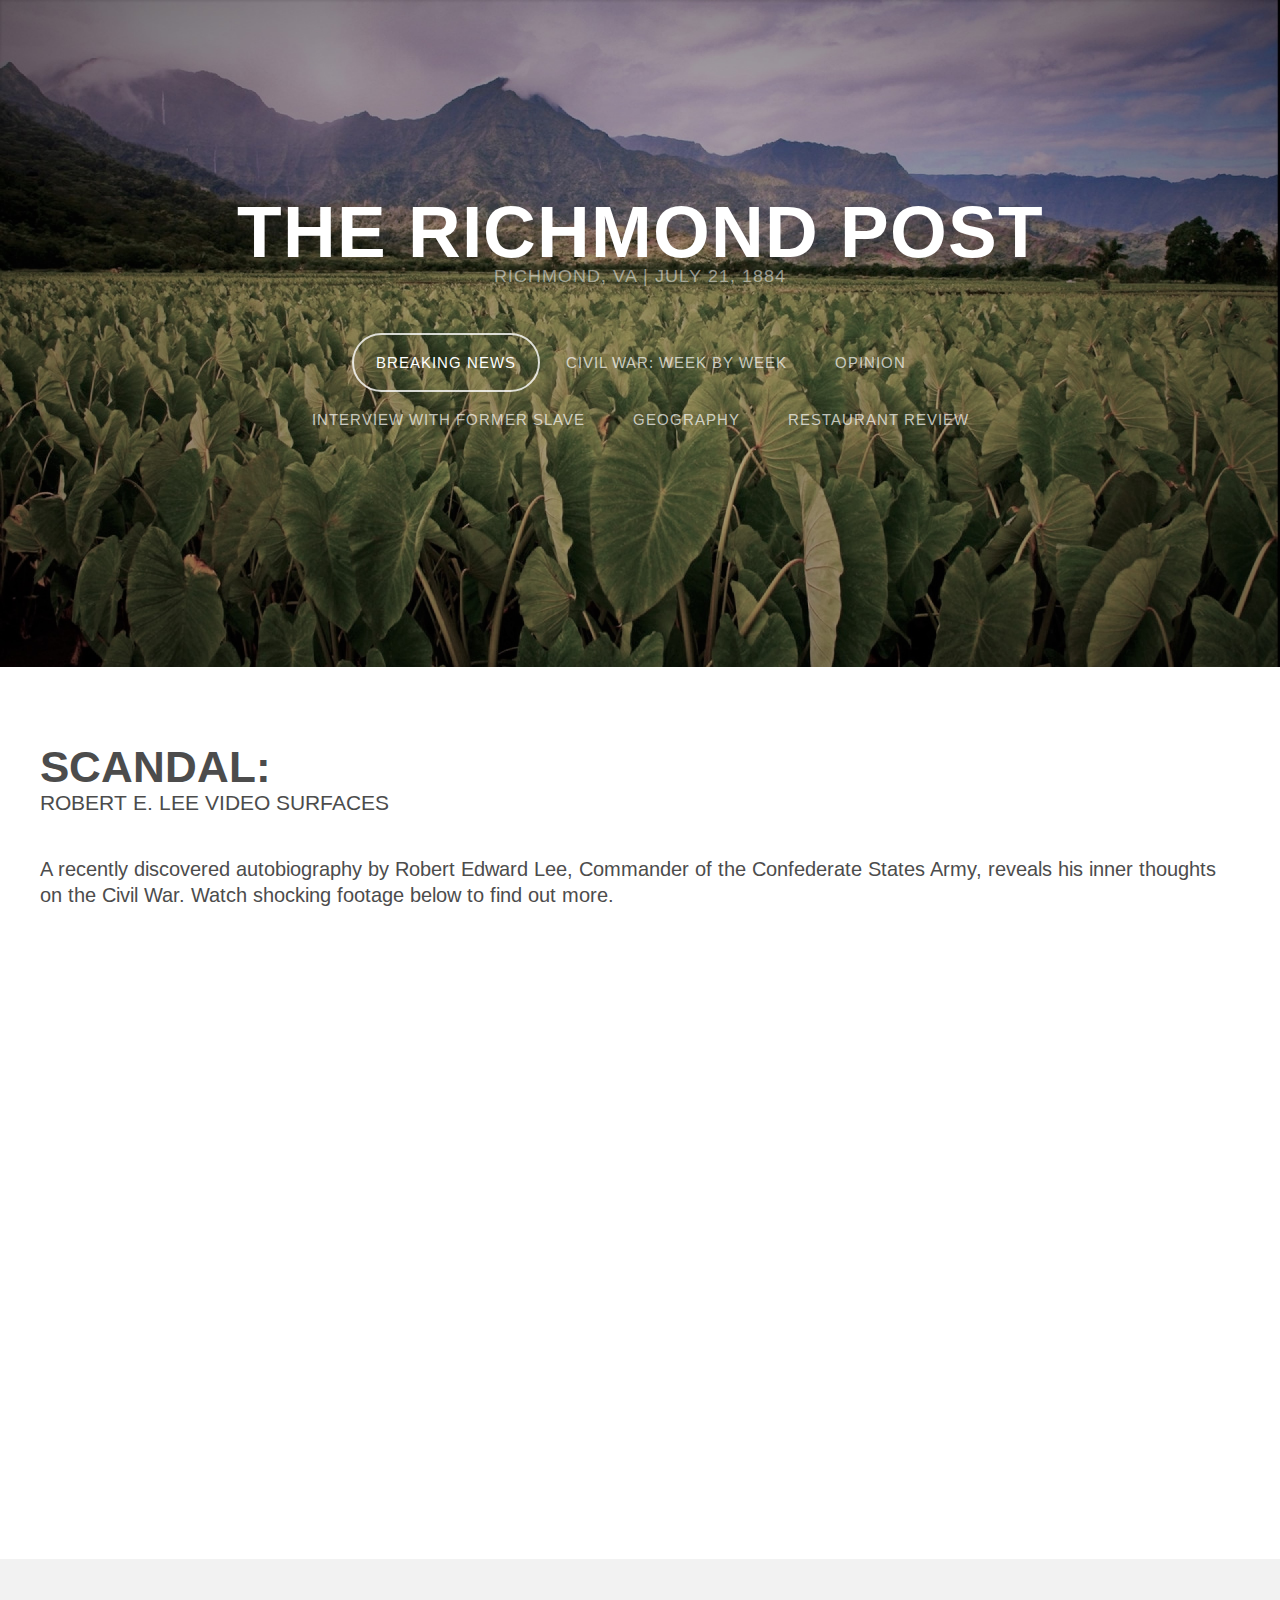
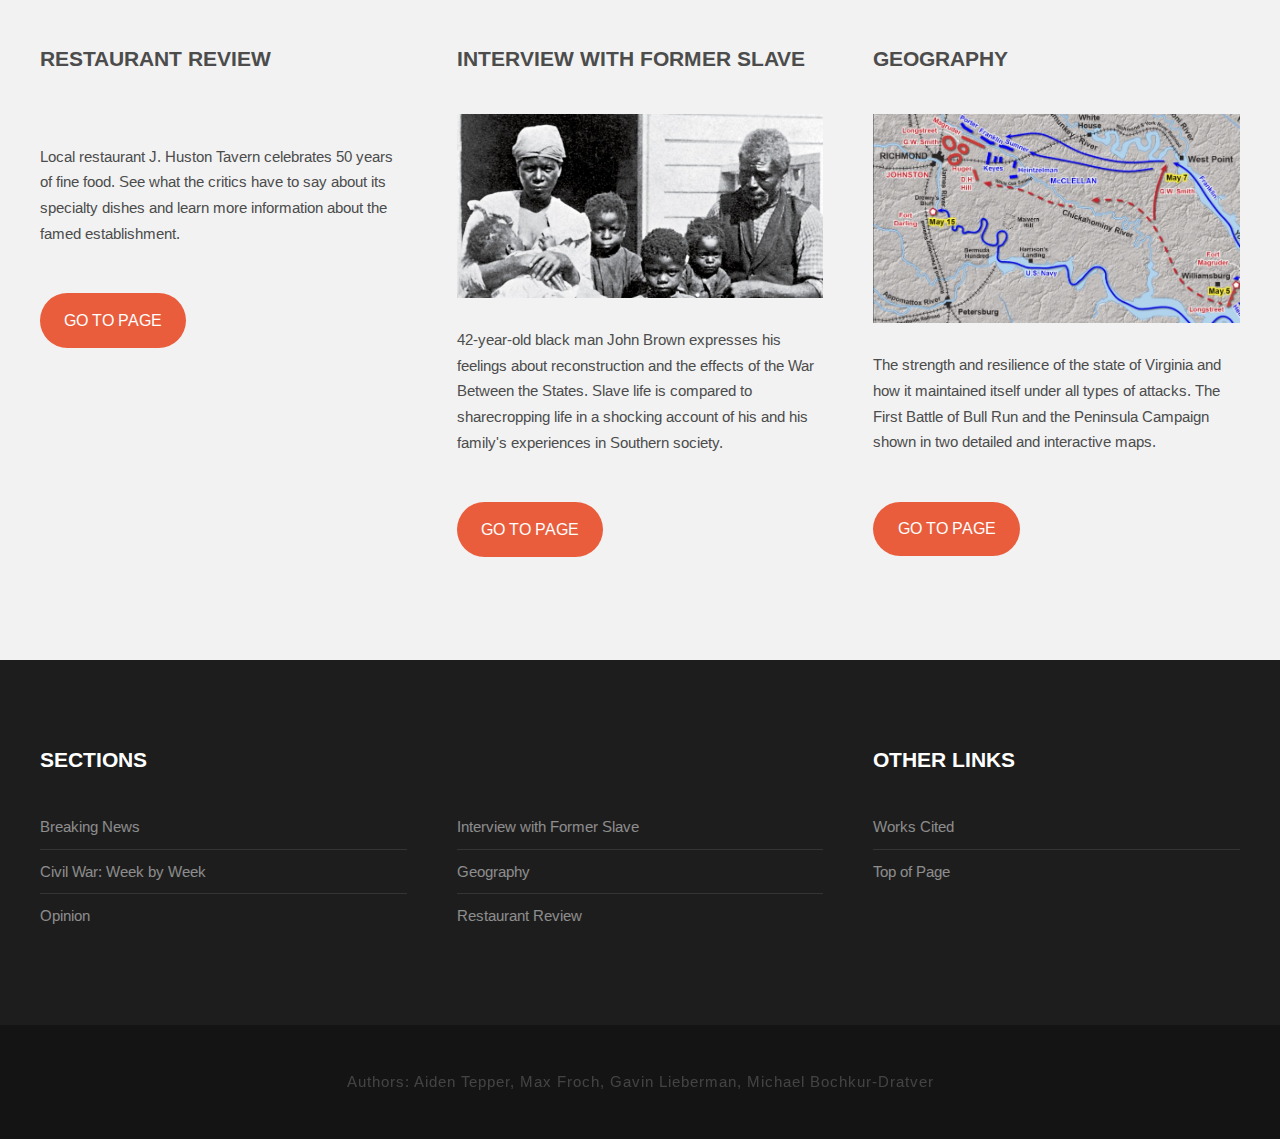
==== commit 7b276c5e: "Finished project" ====
--- a/index.html
+++ b/index.html
@@ -41,7 +41,7 @@
 					<ul>
 						<li class="active"><a href="index.html">Breaking News</a></li>
 						<li><a href="battle.html">Civil War: Week by Week</a></li>
-						<li><a href="op-ed.html">Failed Reconstruction</a></li><br>
+						<li><a href="op-ed.html">Opinion</a></li><br>
 						<li><a href="story.html">Interview with Former Slave</a></li>
 						<li><a href="map.html">Geography</a></li>
 						<li><a href="restaurant.html">Restaurant Review</a></li>
@@ -119,7 +119,7 @@
 							<ul class="default">
 								<li><a href="index.html">Breaking News</a></li>
 								<li><a href="battle.html">Civil War: Week by Week</a></li>
-								<li><a href="op-ed.html">Failed Reconstruction</a></li>
+								<li><a href="op-ed.html">Opinion</a></li>
 							</ul>
 						</section>
 					</div>
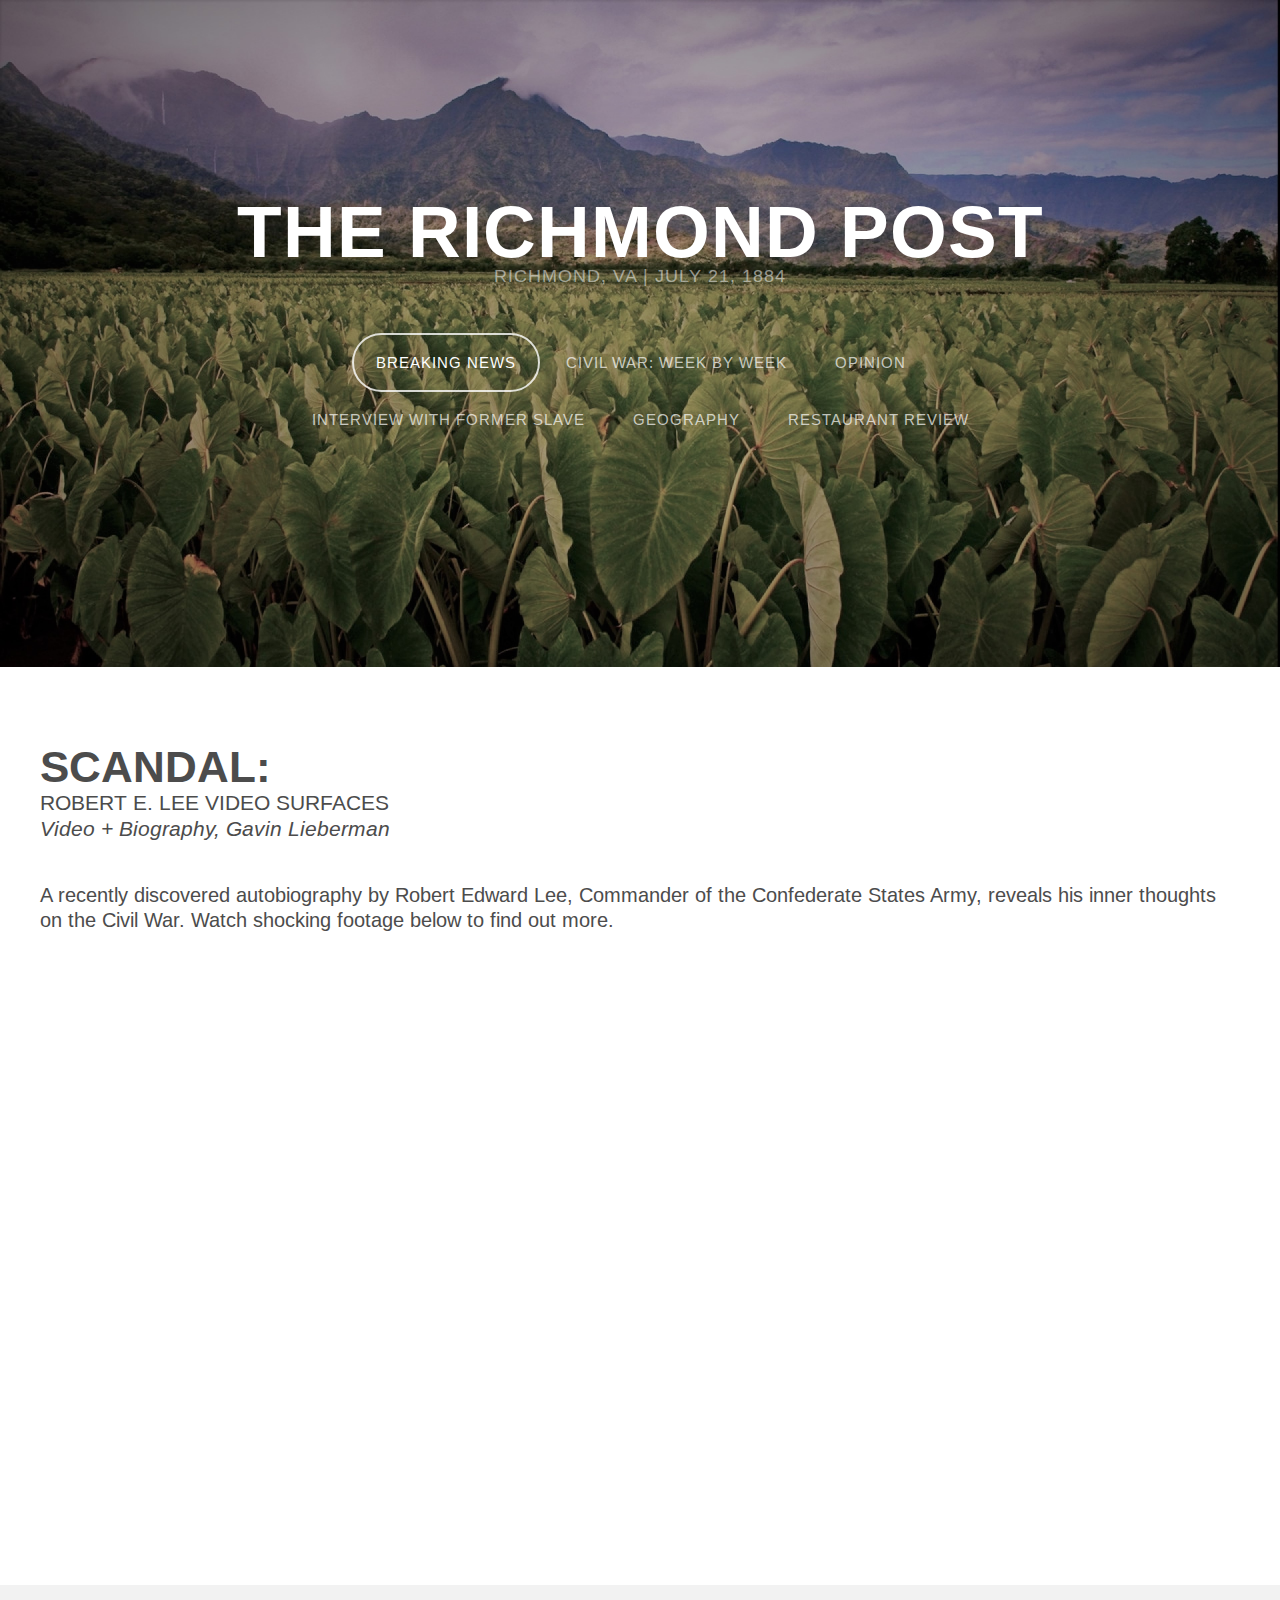
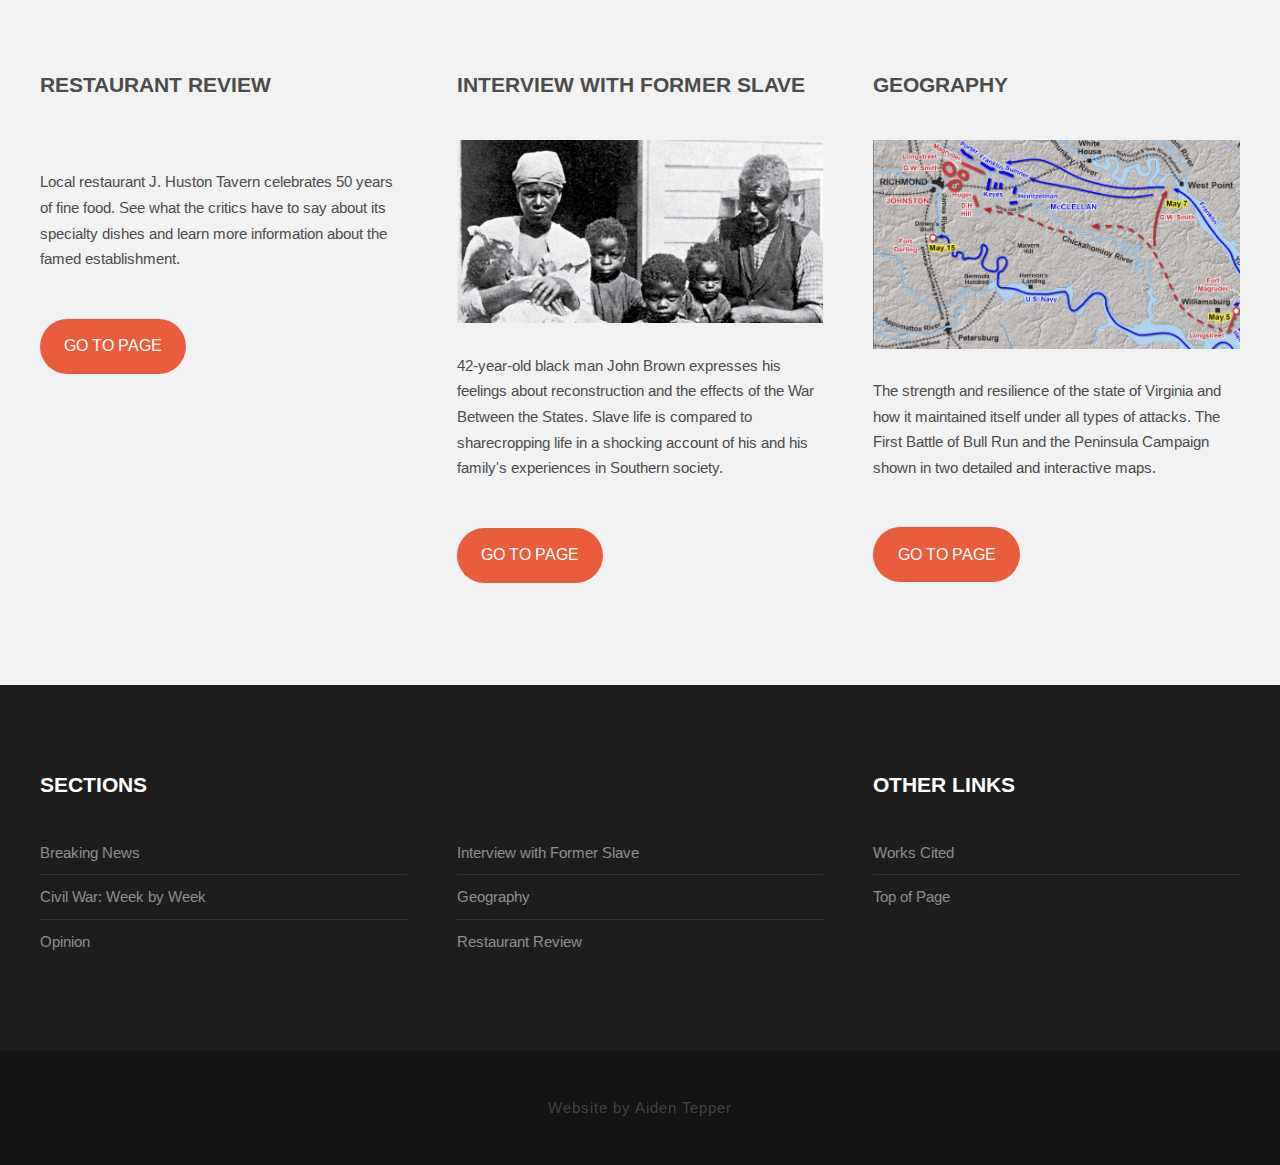
==== commit d3b52d51: "Finishing touches" ====
--- a/index.html
+++ b/index.html
@@ -60,7 +60,7 @@
 						<section>
 							<header>
 								<h2>SCANDAL:</h2>
-								<span class="byline">ROBERT E. LEE VIDEO SURFACES</span>
+								<span class="byline">ROBERT E. LEE VIDEO SURFACES<br><i>Video + Biography, Gavin Lieberman</i></span>
 							</header>
 							<p style="font-size:20px">A recently discovered autobiography by
 								Robert Edward Lee, Commander of the Confederate States Army, reveals
@@ -149,7 +149,7 @@
 		<!-- Copyright -->
 		<div id="copyright">
 			<div class="container">
-				Authors: Aiden Tepper, Max Froch, Gavin Lieberman, Michael Bochkur-Dratver
+				Website by Aiden Tepper
 			</div>
 		</div>
 
--- a/css/style.css
+++ b/css/style.css
@@ -26,20 +26,20 @@
 		text-transform: uppercase;
 		font-weight: bold;
 	}
-	
+
 		h1 a, h2 a, h3 a, h4 a, h5 a, h6 a
 		{
 			color: inherit;
 			text-decoration: none;
 		}
-		
+
 	/* Change this to whatever font weight/color pairing is most suitable */
 	strong, b
 	{
 		font-weight: bold;
 		color: #000000;
 	}
-	
+
 	em, i
 	{
 		font-style: italic;
@@ -56,34 +56,34 @@
 	{
 		text-decoration: none;
 	}
-	
+
 	sub
 	{
 		position: relative;
 		top: 0.5em;
 		font-size: 0.8em;
 	}
-	
+
 	sup
 	{
 		position: relative;
 		top: -0.5em;
 		font-size: 0.8em;
 	}
-	
+
 	hr
 	{
 		border: 0;
 		border-top: solid 1px #ddd;
 	}
-	
+
 	blockquote
 	{
 		border-left: solid 0.5em #ddd;
 		padding: 1em 0 1em 2em;
 		font-style: italic;
 	}
-	
+
 	p, ul, ol, dl, table
 	{
 		margin-bottom: 1em;
@@ -93,18 +93,18 @@
 	{
 		margin-bottom: 1em;
 	}
-	
+
 		header h2
 		{
 		}
-	
+
 		header .byline
 		{
 			display: block;
 			margin: 0.5em 0 0 0;
 			padding: 0 0 0.5em 0;
 		}
-		
+
 	footer
 	{
 		margin-top: 1em;
@@ -116,13 +116,13 @@
 	}
 
 	/* Sections/Articles */
-	
+
 		section,
 		article
 		{
 			margin-bottom: 3em;
 		}
-		
+
 		section > :last-child,
 		article > :last-child
 		{
@@ -147,7 +147,7 @@
 		{
 			display: inline-block;
 		}
-		
+
 			.image img
 			{
 				display: block;
@@ -160,20 +160,20 @@
 				width: 100%;
 				margin: 0 0 2em 0;
 			}
-			
+
 			.image.full
 			{
 				display: block;
 				width: 100%;
 				margin: 0 0 2em 0;
 			}
-			
+
 			.image.left
 			{
 				float: left;
 				margin: 0 2em 2em 0;
 			}
-			
+
 			.image.centered
 			{
 				display: block;
@@ -194,54 +194,54 @@
 			padding: 0;
 			list-style: none;
 		}
-		
+
 			ul.default li
 			{
 				padding: 0.60em 0em;
 				border-top: 1px solid;
 				border-color: rgba(255,255,255,.1);
 			}
-			
+
 			ul.default li:first-child
 			{
 				padding-top: 0;
 				border-top: none;
 			}
-			
+
 			ul.default a
 			{
 				text-decoration: none;
 				color: rgba(255,255,255,.5);
 			}
-			
+
 			ul.default a:hover
 			{
 				text-decoration: underline;
 			}
-			
+
 		ul.style {
 		}
-		
+
 		ul.style li {
 			margin: 0;
 			padding: 2em 0em 1.5em 0em;
 			border-top: 1px solid #ECECEC;
 		}
-		
+
 		ul.style li:first-child
 		{
 			padding-top: 0;
 			border-top: none;
 		}
-		
+
 		ul.style img {
 			float: left;
 			margin-right: 20px;
 		}
-		
+
 		ul.style p {
 		}
-		
+
 		ul.style .posted {
 			padding: 0em 0em 1em 0em;
 			letter-spacing: 1px;
@@ -249,15 +249,15 @@
 			font-size: 8pt;
 			color: #A2A2A2;
 		}
-		
+
 		ul.style .first {
 			padding-top: 0px;
 			border-top: none;
 		}
-							
+
 
 	/* Buttons */
-		
+
 		.button
 		{
 			position: relative;
@@ -283,7 +283,7 @@
 				background: #de3d27;
 				color: #FFF !important;
 			}
-			
+
 /*********************************************************************************/
 /* Header                                                                        */
 /*********************************************************************************/
@@ -298,7 +298,7 @@
 	#logo
 	{
 	}
-	
+
 	#nav
 	{
 	}
@@ -307,7 +307,7 @@
 		{
 			margin: 0;
 		}
-	
+
 /*********************************************************************************/
 /* Banner                                                                        */
 /*********************************************************************************/
@@ -332,40 +332,40 @@
 /*********************************************************************************/
 /* Featured                                                                      */
 /*********************************************************************************/
-	
+
 	#featured
 	{
 		position: relative;
 		background: #f2f2f2;
 	}
-	
+
 	#featured h2
 	{
 		display: block;
 		margin-bottom: 2em;
 		font-size: 1.4em;
 	}
-	
+
 /*********************************************************************************/
 /* Footer                                                                        */
 /*********************************************************************************/
-	
+
 	#footer
 	{
 		position: relative;
 		background: #1d1d1d;
 	}
-	
+
 	#footer h2
 	{
 		display: block;
 		color: #FFF;
 	}
-	
+
 /*********************************************************************************/
 /* Copyright                                                                     */
 /*********************************************************************************/
-	
+
 	#copyright
 	{
 		position: relative;
@@ -374,13 +374,13 @@
 		text-align: center;
 		color: rgba(255,255,255,.2);
 	}
-	
+
 	#copyright .container
 	{
 	}
-	
+
 	#copyright a
 	{
 		text-decoration: none;
 		color: rgba(255,255,255,.3);
-	}	+	}
--- a/css/style-desktop.css
+++ b/css/style-desktop.css
@@ -1,3 +1,4 @@
+
 /*
 	Iridium by TEMPLATED
     templated.co @templatedco
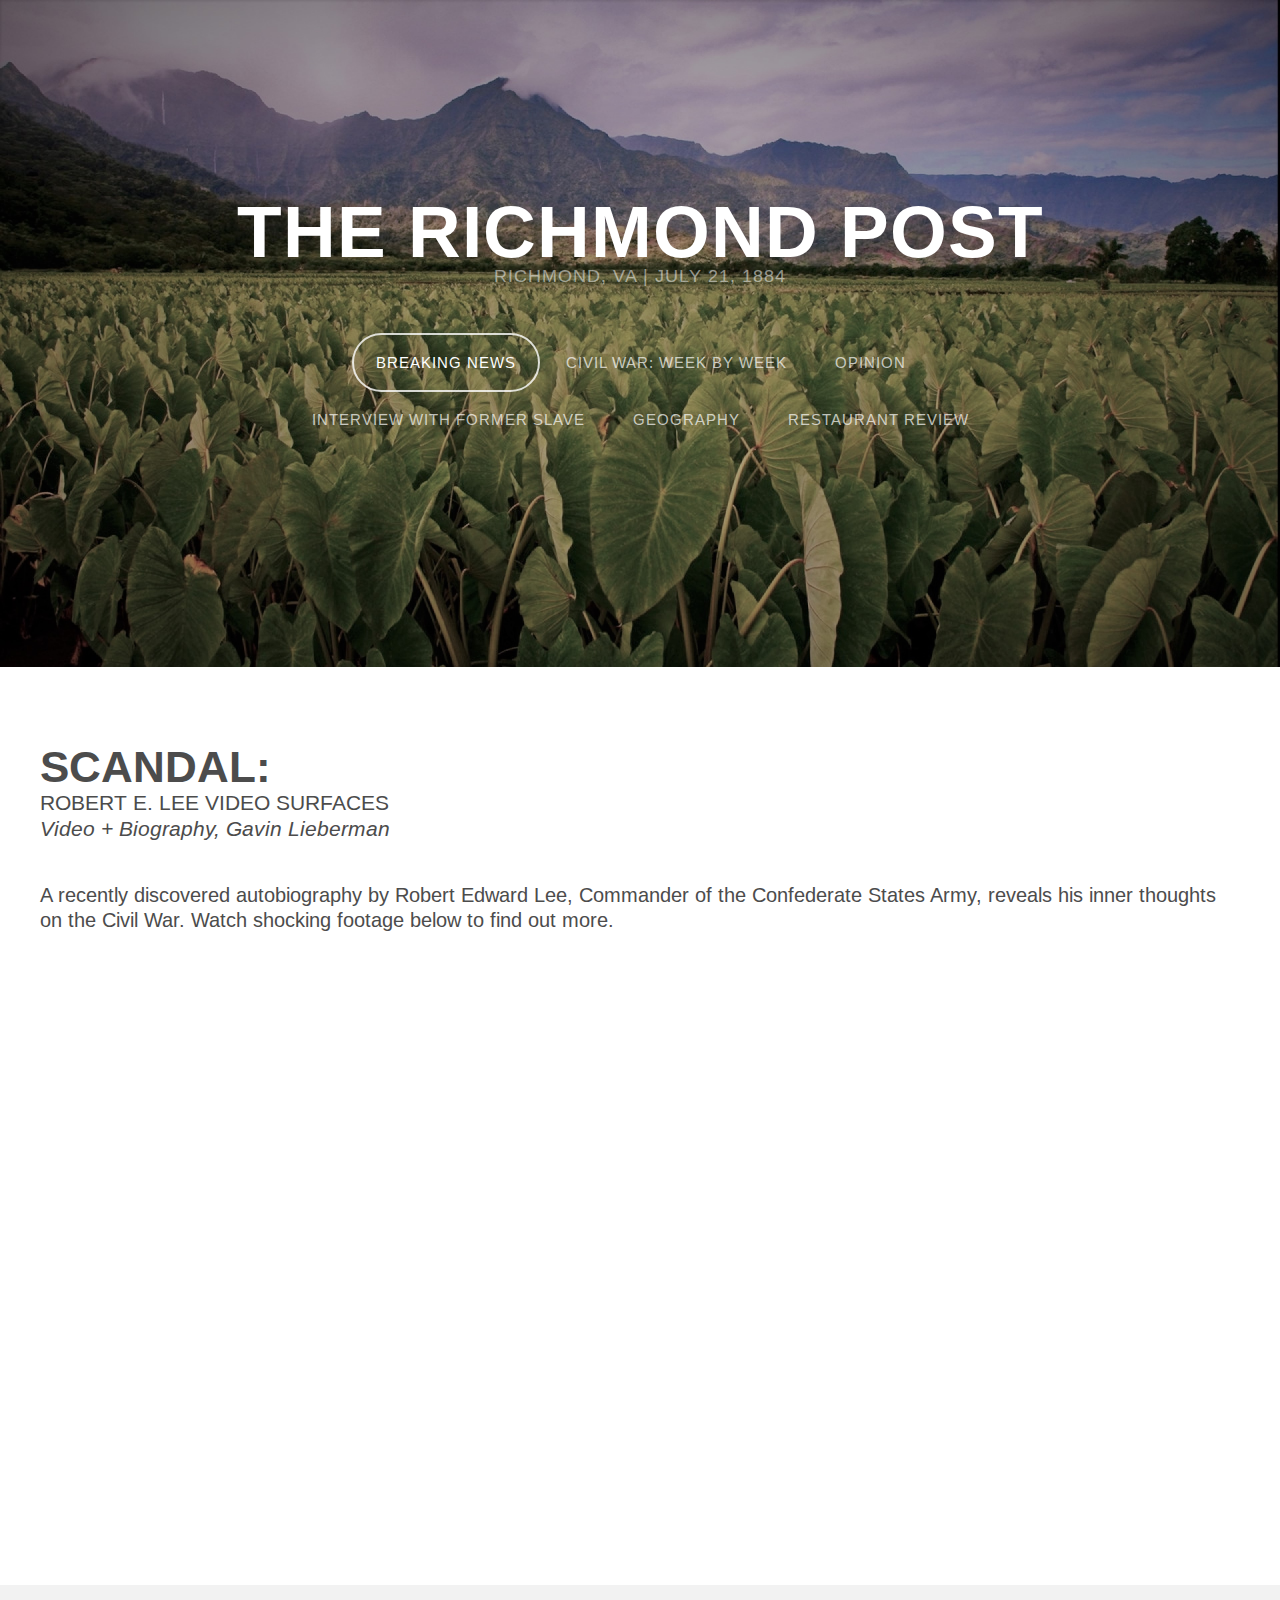
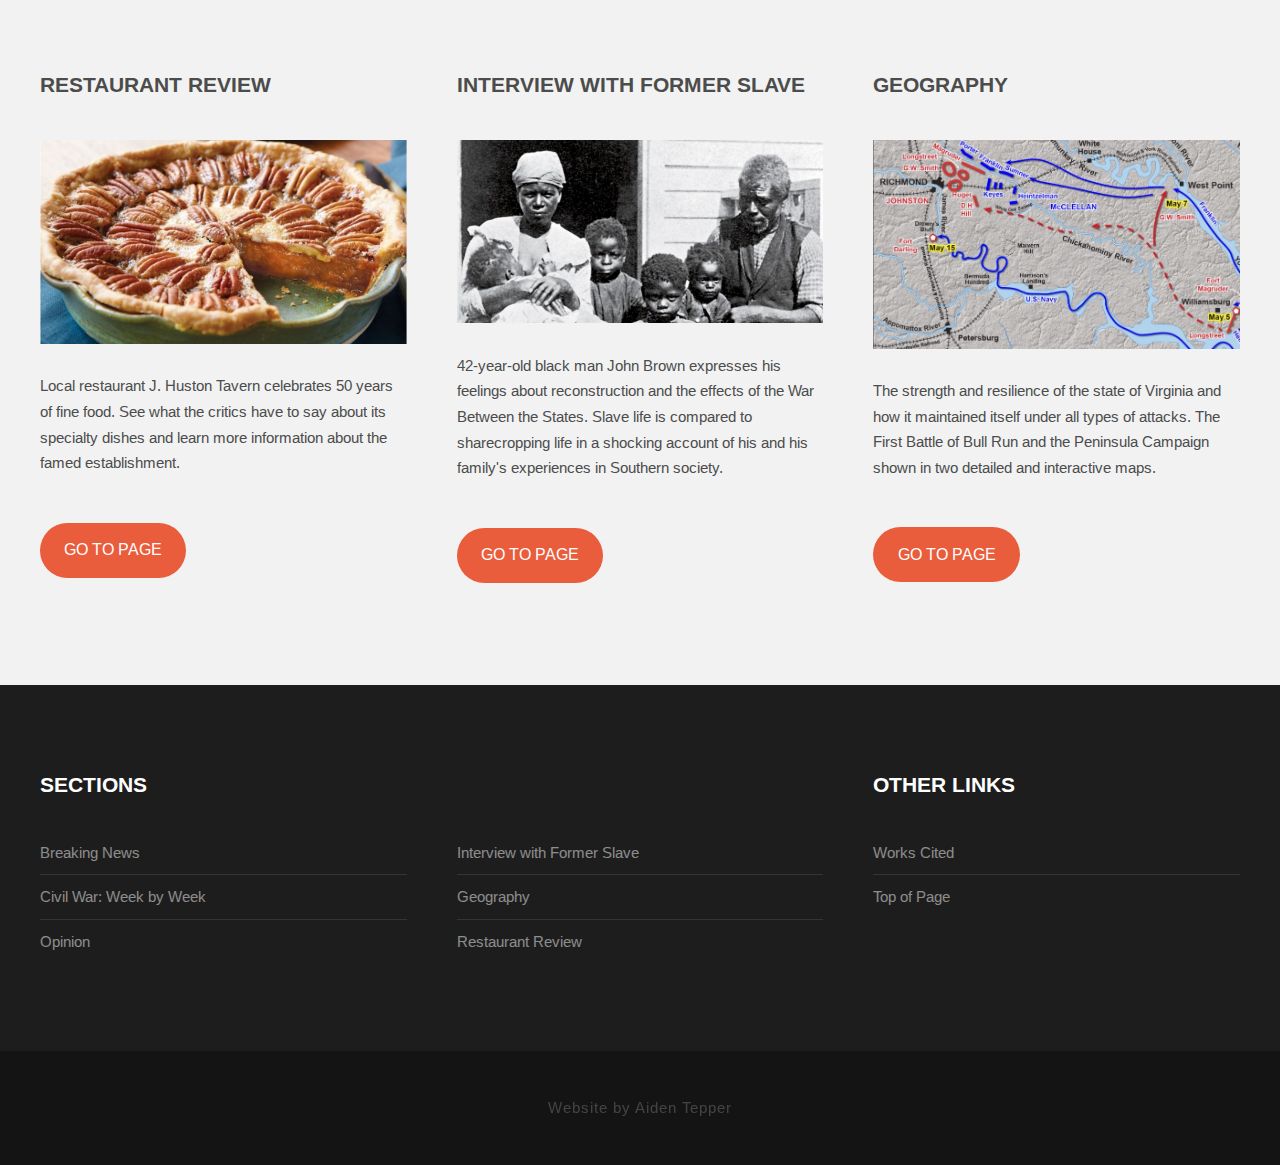
==== commit 8dd9361a: "Finishing touches" ====
--- a/index.html
+++ b/index.html
@@ -81,7 +81,7 @@
 				<div class="row">
 					<div class="4u">
 						<h2>Restaurant Review</h2>
-						<a href="restaurant.html" class="image full"><img src="images/pic01.jpg" alt="" /></a>
+						<a href="restaurant.html" class="image full"><img src="images/pic01.JPG" alt="" /></a>
 						<p>Local restaurant J. Huston Tavern celebrates 50 years of fine food. See
 							what the critics have to say about its specialty dishes and learn more
 							information about the famed establishment.</p>
